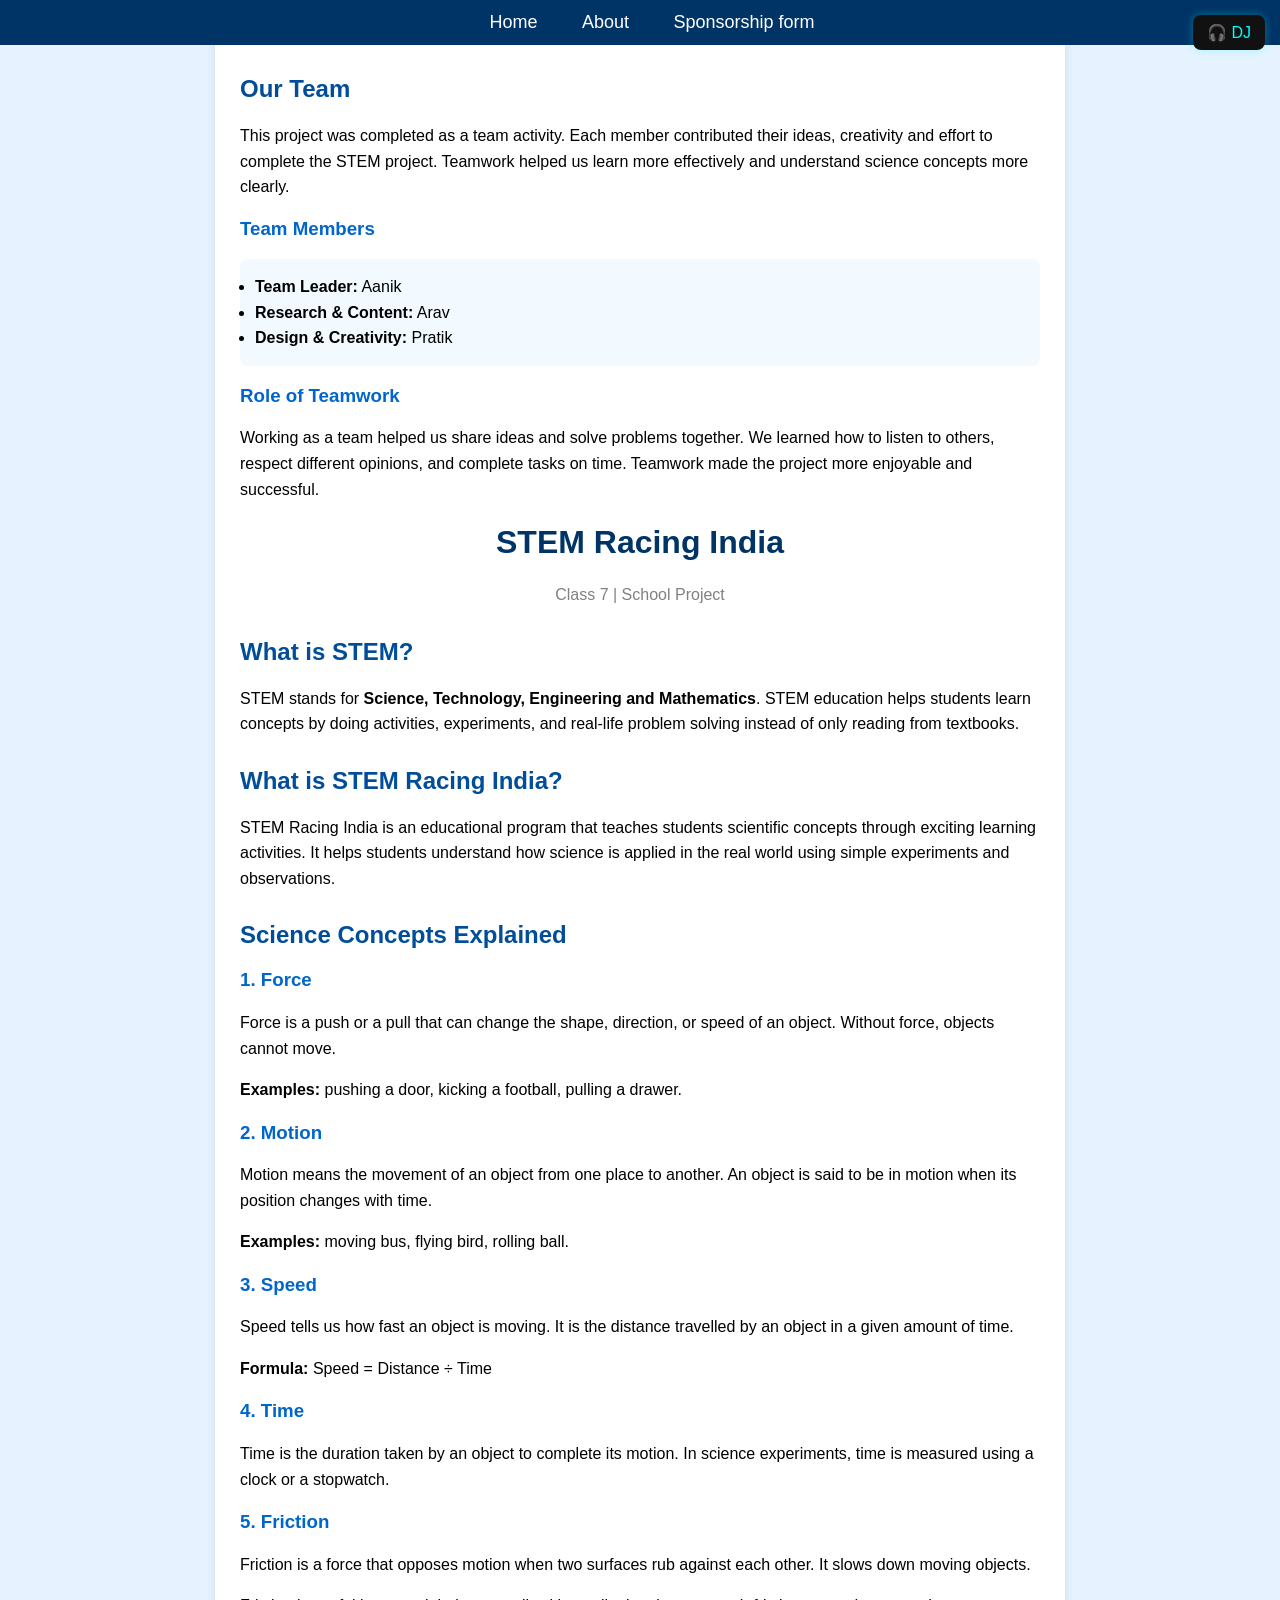
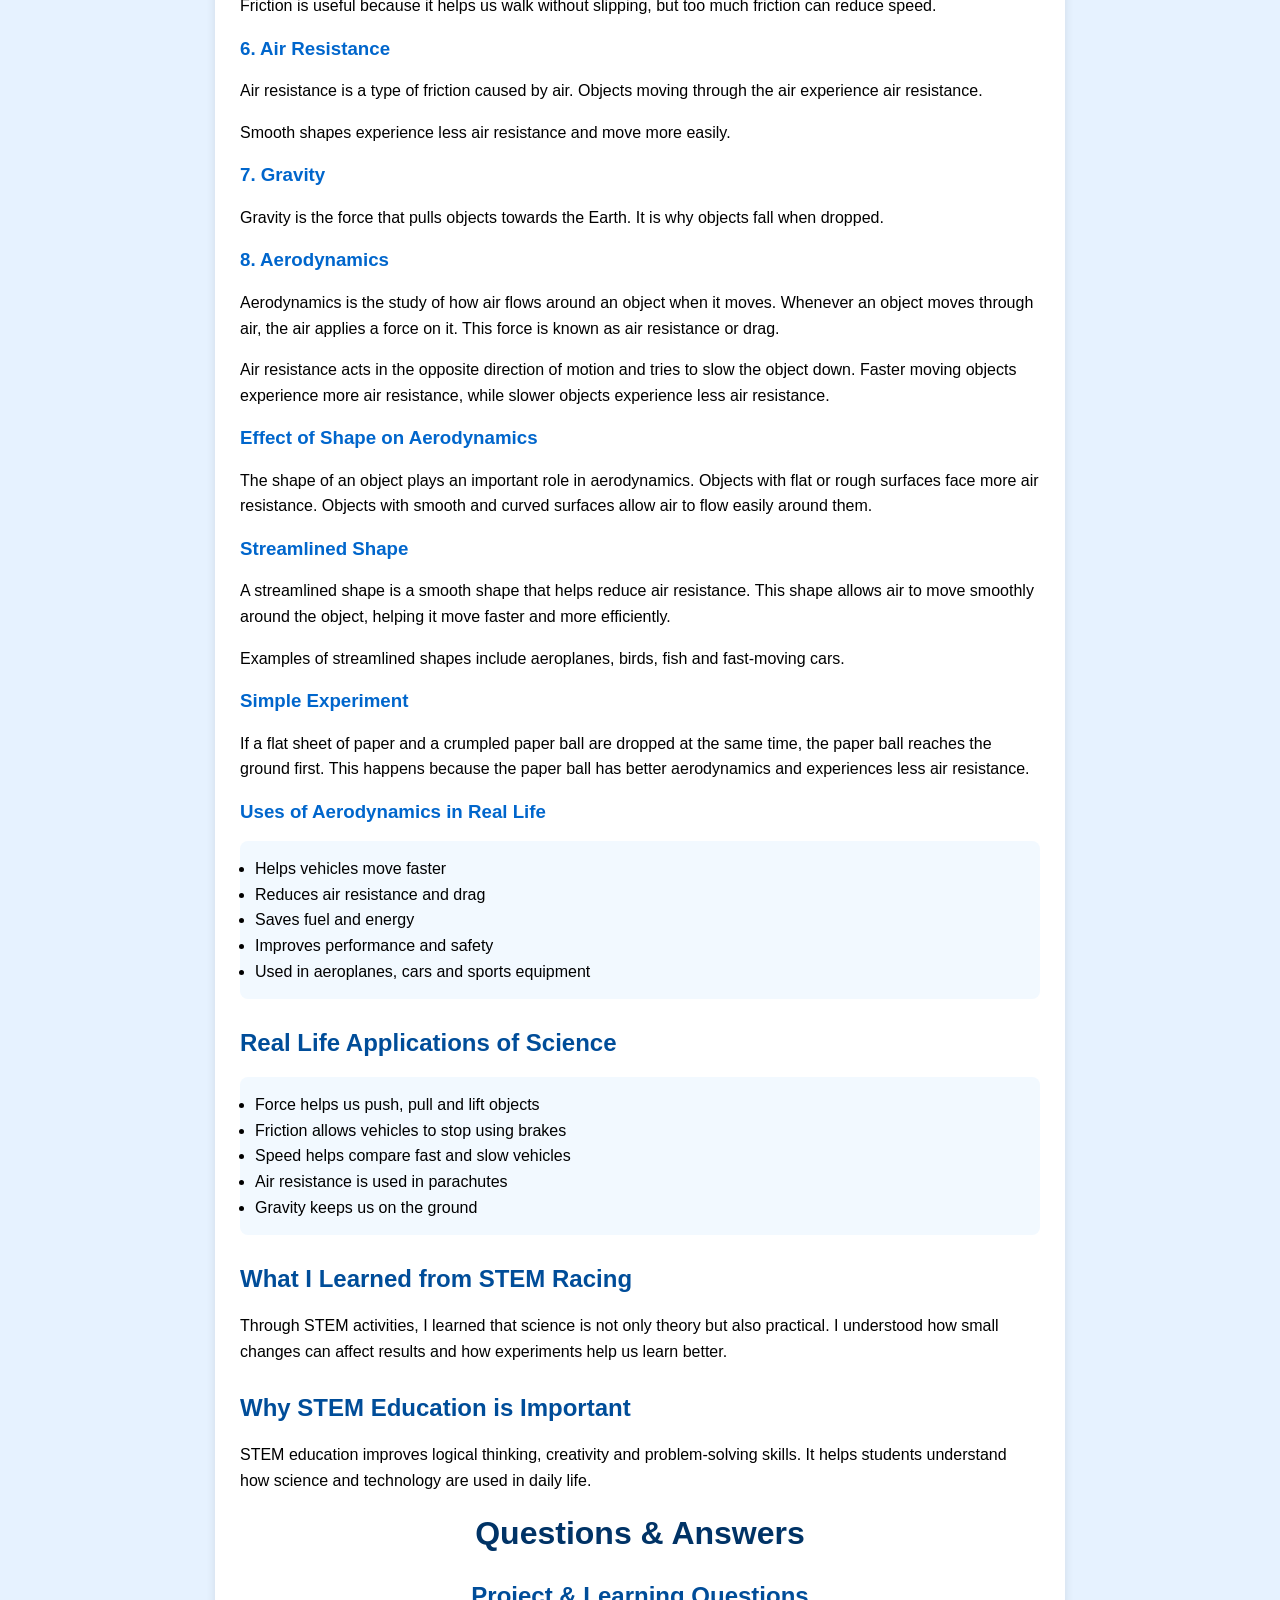
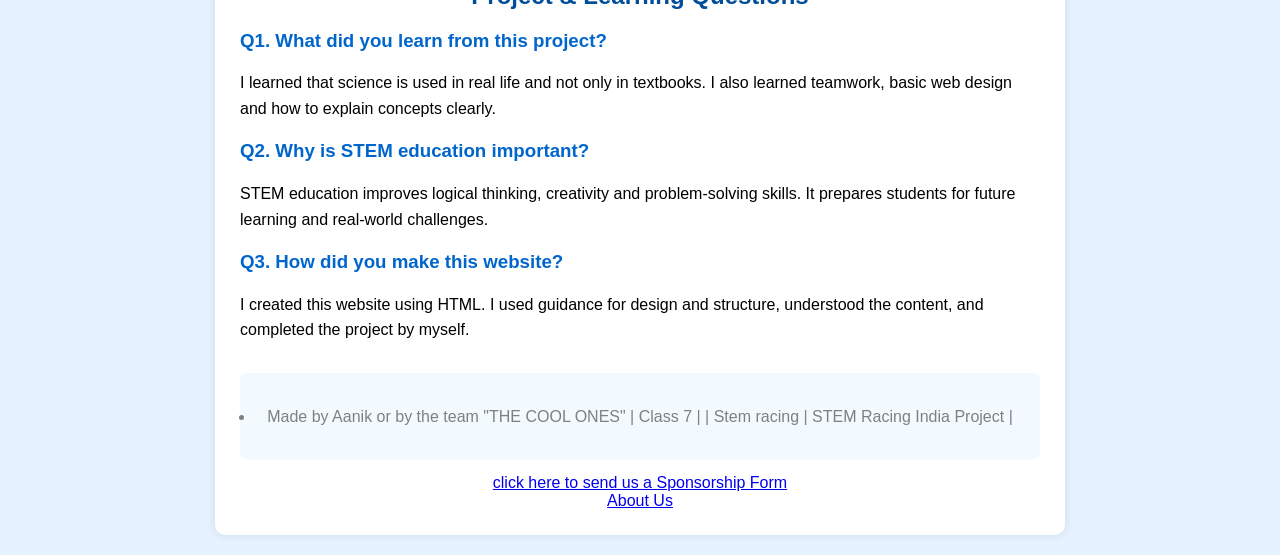
==== index.html @ e70db2fa "Update index.html" ====
<!DOCTYPE html>
<html>
<head>
    <title>STEM Racing India</title>

    <style>

		/* Navbar */
.navbar {
  position: fixed;
  top: 0;
  width: 100%;
  background: #003366;
  padding: 12px;
  text-align: center;
}

.navbar a {
  color: white;
  text-decoration: none;
  margin: 0 20px;
  font-size: 18px;
}

/* Content */
.container {
  margin-top: 80px;
  padding: 25px;
  max-width: 800px;
  margin-left: auto;
  margin-right: auto;
  background: white;
  border-radius: 10px;
  box-shadow: 0 0 10px rgba(0,0,0,0.1);
}

h1 {
  color: #003366;
}

footer {
  text-align: center;
  margin-top: 40px;
  color: gray;
}

#djToggle {
  display: none;
}

/* DJ button */
.dj-btn {
  position: fixed;
  top: 15px;
  right: 15px;
  background: #111;
  color: #00ffff;
  padding: 8px 14px;
  border-radius: 8px;
  cursor: pointer;
  font-family: Arial;
  box-shadow: 0 0 8px #00ffff55;
}

/* popup panel */
.dj-panel {
  position: fixed;
  top: 70px;
  right: 20px;
  width: 240px;
  background: #000;
  color: #00ffff;
  padding: 15px;
  border-radius: 12px;
  box-shadow: 0 0 15px #00ffff55;
  display: none;
  font-family: Arial;
}

/* show popup when checked */
#djToggle:checked ~ .dj-panel {
  display: block;
}

.dj-panel audio {
  width: 100%;
  margin-top: 6px;
}

.close-btn {
  display: block;
  text-align: center;
  margin-top: 10px;
  cursor: pointer;
  color: white;
}
        body {
            background-color: #e6f2ff;
            font-family: Arial, sans-serif;
            margin: 0;
            padding: 0;
        }

        .container {
            width: 85%;
            margin: auto;
            background-color: white;
            padding: 25px;
            border-radius: 10px;
            margin-top: 20px;
            margin-bottom: 20px;
        }

        h1 {
            text-align: center;
            color: #003366;
        }

        h2 {
            color: #004d99;
            margin-top: 30px;
        }

        h3 {
            color: #0066cc;
        }

        p, li {
            font-size: 16px;
            line-height: 1.6;
        }

        .info {
            text-align: center;
            color: gray;
        }

        ul {
            background-color: #f2f9ff;
            padding: 15px;
            border-radius: 8px;
        }

        footer {
            text-align: center;
            margin-top: 30px;
            color: gray;
            font-size: 14px;
        }
    </style>
</head>

	<div class="navbar">
  <a href="index.html">Home</a>
  <a href="about.html">About</a>
  <a href="sponsorship-form.html">Sponsorship form</a>
</div>

<body>

<div class="container">

<!-- Toggle Checkbox -->
<input type="checkbox" id="djToggle">

<!-- DJ Button -->
<label for="djToggle" class="dj-btn">🎧 DJ</label>

<!-- Popup Panel -->
<div class="dj-panel">
  <h3>DJ Sound Library</h3>

  hip-hop
  <audio controls loop>
    <source src="music/kontraa-no-sleep.mp3" type="audio/mpeg">
  </audio>

  soft piano
  <audio controls loop>
    <source src="music/soft-background-music.mp3" type="audio/mpeg">
  </audio>

  <!-- Close -->
  <label for="djToggle" class="close-btn">Close</label>
</div>


<h2>Our Team</h2>
<p>
    This project was completed as a team activity. Each member contributed
    their ideas, creativity and effort to complete the STEM project.
    Teamwork helped us learn more effectively and understand science concepts more clearly.
</p>

<h3>Team Members</h3>
<ul>
    <li><b>Team Leader:</b> Aanik</li>
    <li><b>Research & Content:</b> Arav</li>
    <li><b>Design & Creativity:</b> Pratik</li>
    
</ul>

<h3>Role of Teamwork</h3>
<p>
    Working as a team helped us share ideas and solve problems together.
    We learned how to listen to others, respect different opinions,
    and complete tasks on time. Teamwork made the project more enjoyable
    and successful.
</p>


    <h1>STEM Racing India</h1>
    <p class="info">Class 7 | School Project</p>

    <h2>What is STEM?</h2>
    <p>
        STEM stands for <b>Science, Technology, Engineering and Mathematics</b>.
        STEM education helps students learn concepts by doing activities, experiments,
        and real-life problem solving instead of only reading from textbooks.
    </p>

    <h2>What is STEM Racing India?</h2>
    <p>
        STEM Racing India is an educational program that teaches students
        scientific concepts through exciting learning activities.
        It helps students understand how science is applied in the real world
        using simple experiments and observations.
    </p>


    <h2>Science Concepts Explained</h2>

    <h3>1. Force</h3>
    <p>
        Force is a push or a pull that can change the shape, direction,
        or speed of an object. Without force, objects cannot move.
    </p>
    <p>
        <b>Examples:</b> pushing a door, kicking a football, pulling a drawer.
    </p>

    <h3>2. Motion</h3>
    <p>
        Motion means the movement of an object from one place to another.
        An object is said to be in motion when its position changes with time.
    </p>
    <p>
        <b>Examples:</b> moving bus, flying bird, rolling ball.
    </p>

    <h3>3. Speed</h3>
    <p>
        Speed tells us how fast an object is moving.
        It is the distance travelled by an object in a given amount of time.
    </p>
    <p>
        <b>Formula:</b> Speed = Distance ÷ Time
    </p>

    <h3>4. Time</h3>
    <p>
        Time is the duration taken by an object to complete its motion.
        In science experiments, time is measured using a clock or a stopwatch.
    </p>

    <h3>5. Friction</h3>
    <p>
        Friction is a force that opposes motion when two surfaces rub against each other.
        It slows down moving objects.
    </p>
    <p>
        Friction is useful because it helps us walk without slipping,
        but too much friction can reduce speed.
    </p>

    <h3>6. Air Resistance</h3>
    <p>
        Air resistance is a type of friction caused by air.
        Objects moving through the air experience air resistance.
    </p>
    <p>
        Smooth shapes experience less air resistance and move more easily.
    </p>

    <h3>7. Gravity</h3>
    <p>
        Gravity is the force that pulls objects towards the Earth.
        It is why objects fall when dropped.
    </p>

<h3>8. Aerodynamics</h3>

<p>
    Aerodynamics is the study of how air flows around an object when it moves.
    Whenever an object moves through air, the air applies a force on it.
    This force is known as air resistance or drag.
</p>

<p>
    Air resistance acts in the opposite direction of motion and tries to slow
    the object down. Faster moving objects experience more air resistance,
    while slower objects experience less air resistance.
</p>

<h3>Effect of Shape on Aerodynamics</h3>
<p>
    The shape of an object plays an important role in aerodynamics.
    Objects with flat or rough surfaces face more air resistance.
    Objects with smooth and curved surfaces allow air to flow easily around them.
</p>

<h3>Streamlined Shape</h3>
<p>
    A streamlined shape is a smooth shape that helps reduce air resistance.
    This shape allows air to move smoothly around the object,
    helping it move faster and more efficiently.
</p>

<p>
    Examples of streamlined shapes include aeroplanes, birds, fish and fast-moving cars.
</p>

<h3>Simple Experiment</h3>
<p>
    If a flat sheet of paper and a crumpled paper ball are dropped at the same time,
    the paper ball reaches the ground first. This happens because the paper ball
    has better aerodynamics and experiences less air resistance.
</p>

<h3>Uses of Aerodynamics in Real Life</h3>
<ul>
    <li>Helps vehicles move faster</li>
    <li>Reduces air resistance and drag</li>
    <li>Saves fuel and energy</li>
    <li>Improves performance and safety</li>
    <li>Used in aeroplanes, cars and sports equipment</li>
</ul>


    <h2>Real Life Applications of Science</h2>
    <ul>
        <li>Force helps us push, pull and lift objects</li>
        <li>Friction allows vehicles to stop using brakes</li>
        <li>Speed helps compare fast and slow vehicles</li>
        <li>Air resistance is used in parachutes</li>
        <li>Gravity keeps us on the ground</li>
    </ul>



    <h2>What I Learned from STEM Racing</h2>
    <p>
        Through STEM activities, I learned that science is not only theory
        but also practical. I understood how small changes can affect results
        and how experiments help us learn better.
    </p>

    <h2>Why STEM Education is Important</h2>
    <p>
        STEM education improves logical thinking, creativity and problem-solving skills.
        It helps students understand how science and technology are used in daily life.
    </p>

<h1>Questions & Answers</h1>

<center>

    <h2>Project & Learning Questions</h2>

</center>
    <div class="question">
        <h3>Q1. What did you learn from this project?</h3>
        <p>
            I learned that science is used in real life and not only in textbooks.
            I also learned teamwork, basic web design and how to explain concepts clearly.
        </p>
    </div>

    <div class="question">
        <h3>Q2. Why is STEM education important?</h3>
        <p>
            STEM education improves logical thinking, creativity and problem-solving skills.
            It prepares students for future learning and real-world challenges.
        </p>
    </div>

    <div class="question">
        <h3>Q3. How did you make this website?</h3>
        <p>
            I created this website using HTML. I used guidance for design and structure,
            understood the content, and completed the project by myself.
        </p>
    </div>

<div>
<center>
    <footer>
		<ul>
        		<li><p>Made by Aanik or by the team "THE COOL ONES" | Class 7 | | Stem racing | STEM Racing India Project |</p></li>
		</ul>
    </footer>

<a href="sponsorship-form.html">click here to send us a Sponsorship Form</a>
	<br>

	<a href="about.html">About Us</a>

</center>



</div>

</div>

</body>
</html>
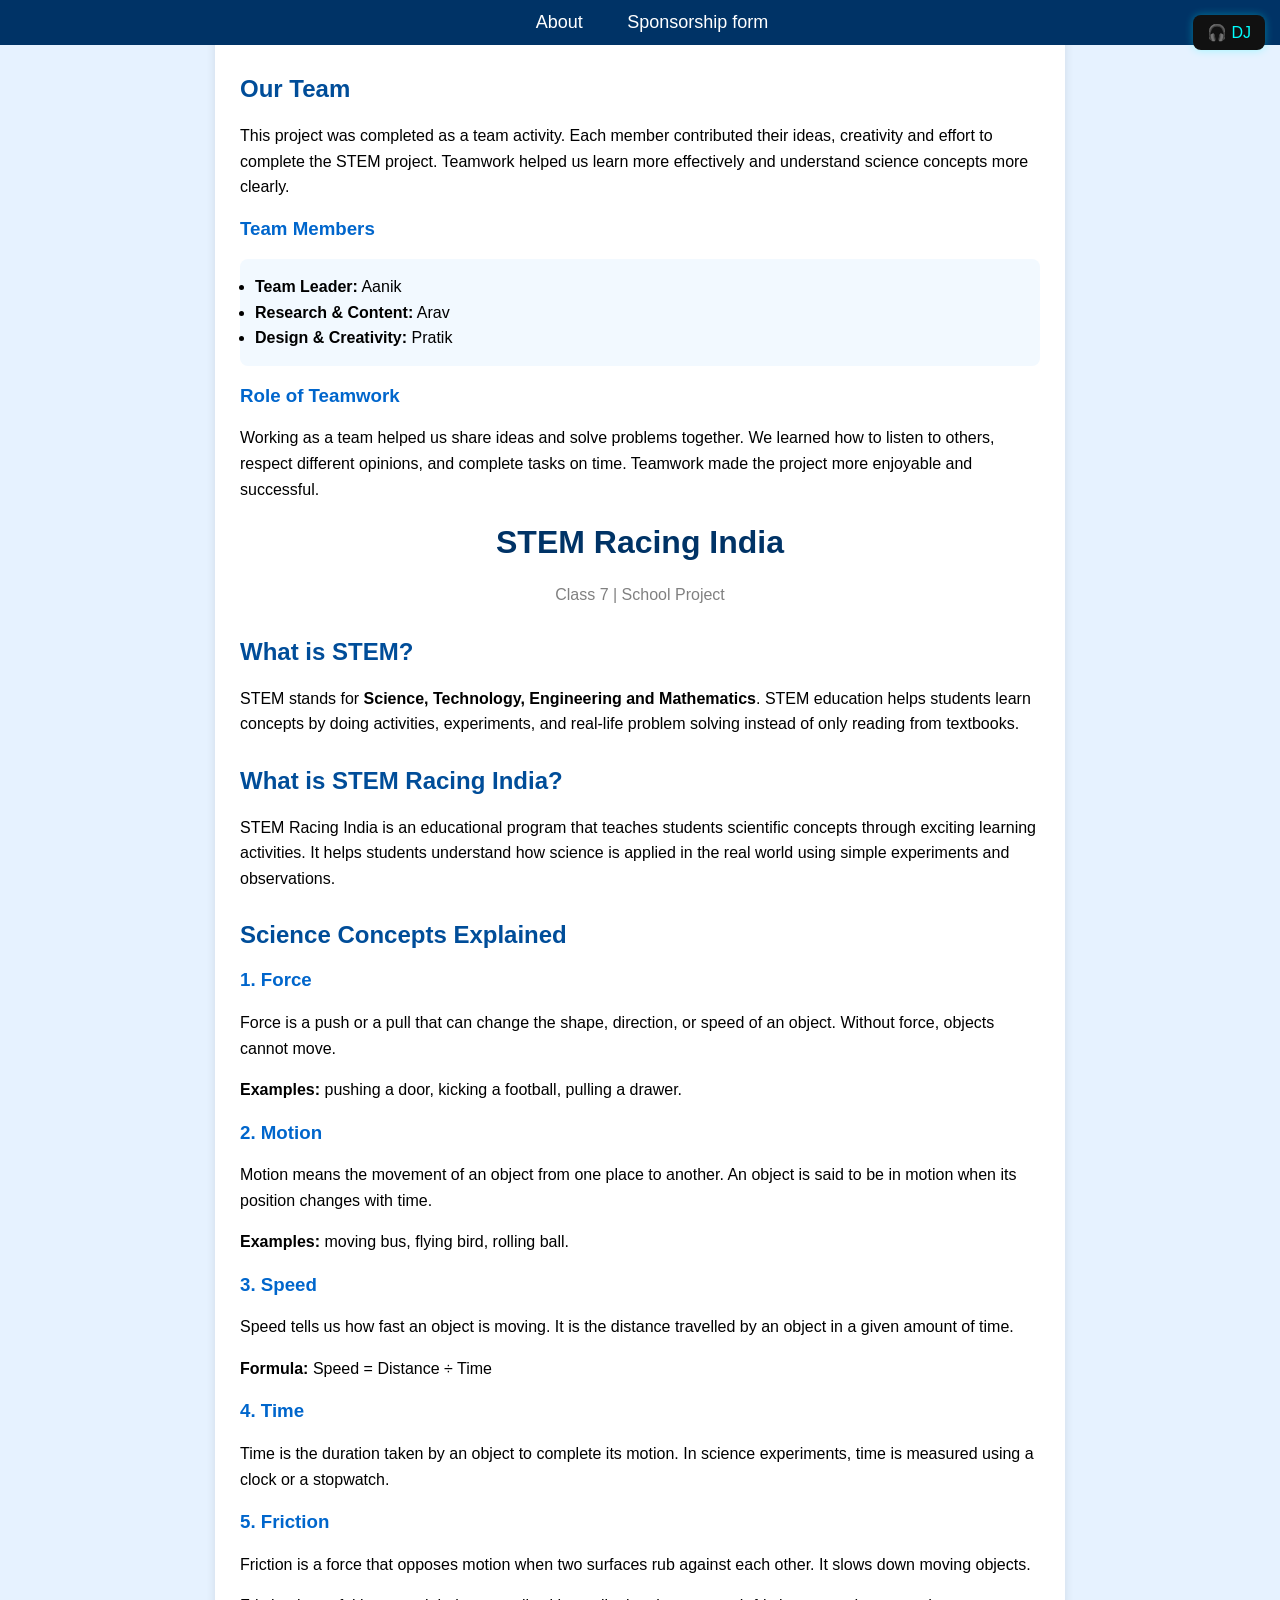
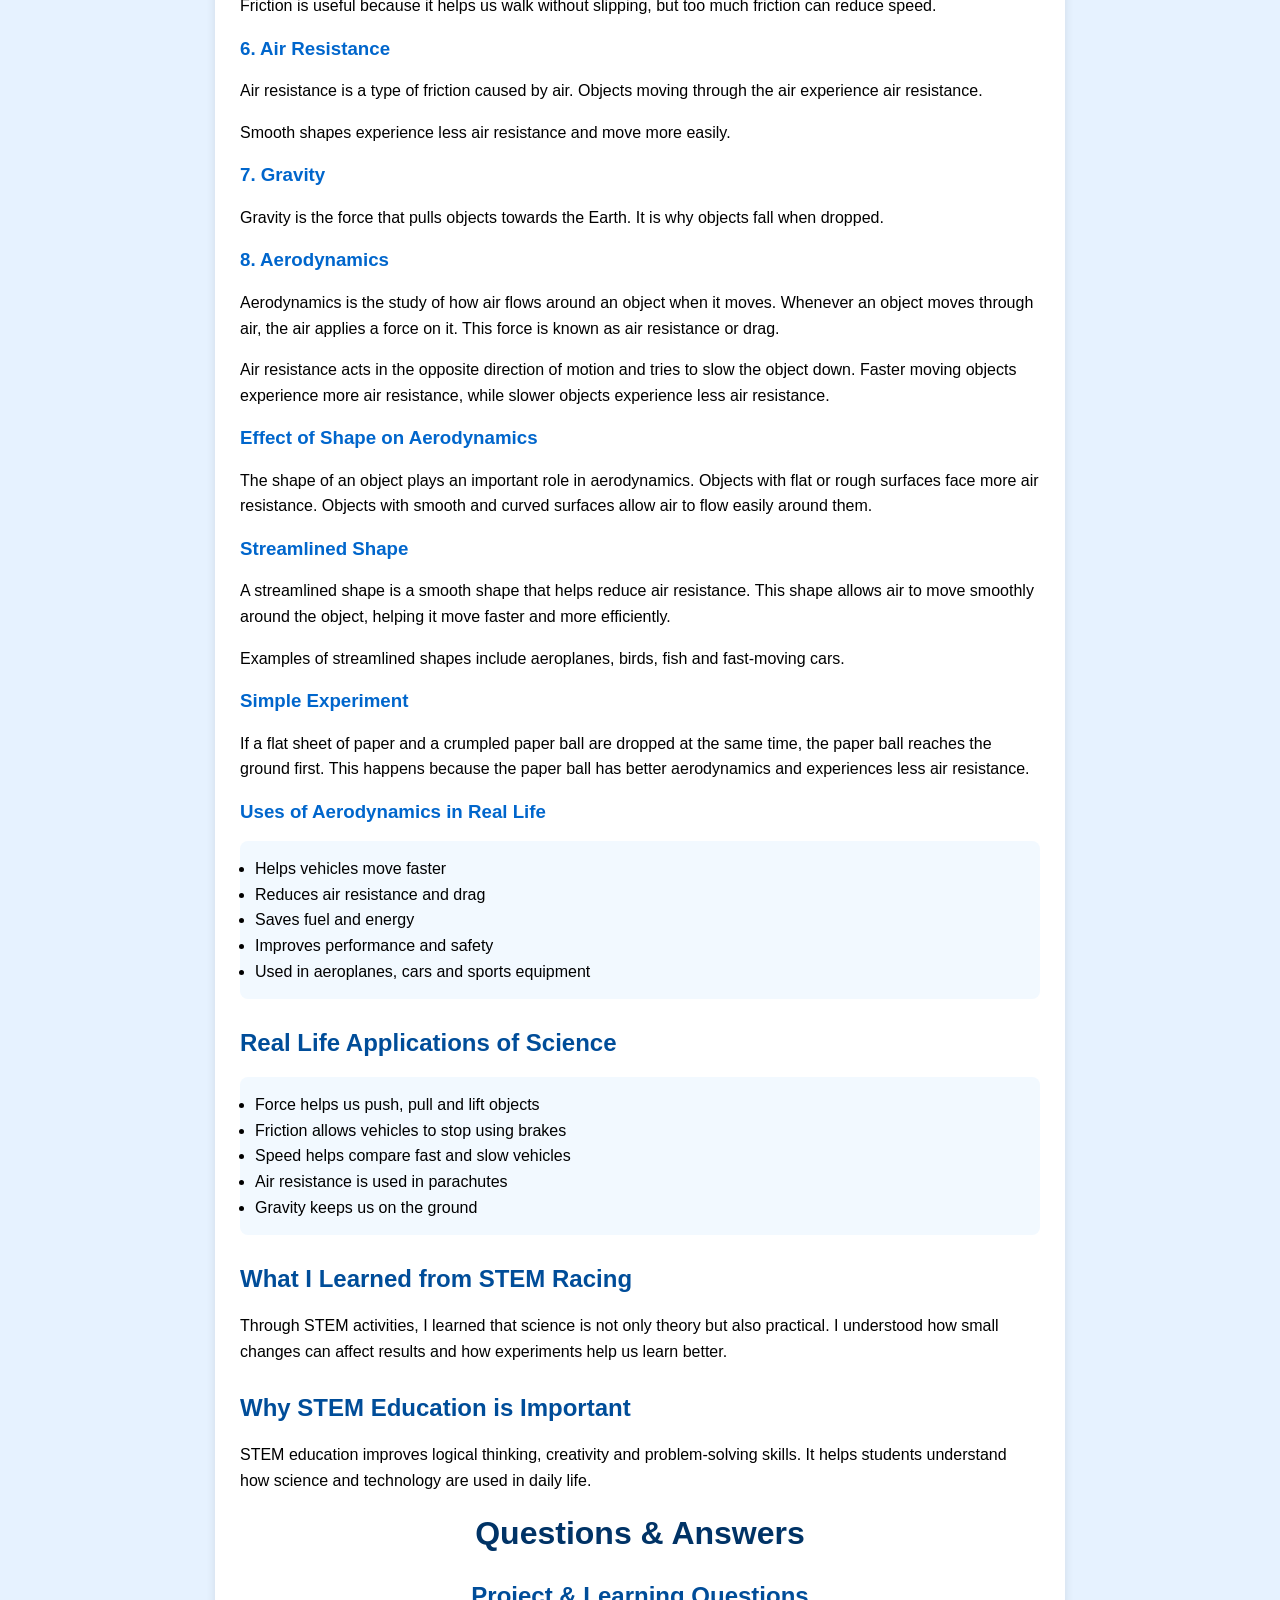
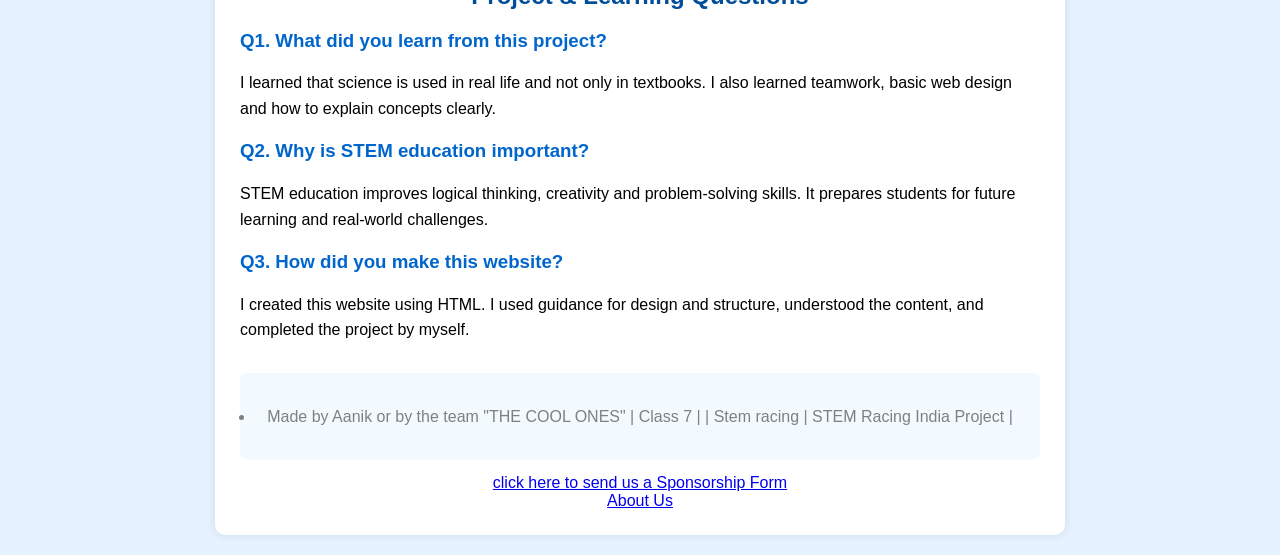
==== commit 8df3634e: "Update index.html" ====
--- a/index.html
+++ b/index.html
@@ -151,7 +151,6 @@
 </head>
 
 	<div class="navbar">
-  <a href="index.html">Home</a>
   <a href="about.html">About</a>
   <a href="sponsorship-form.html">Sponsorship form</a>
 </div>
@@ -421,3 +420,4 @@
 
 
 
+
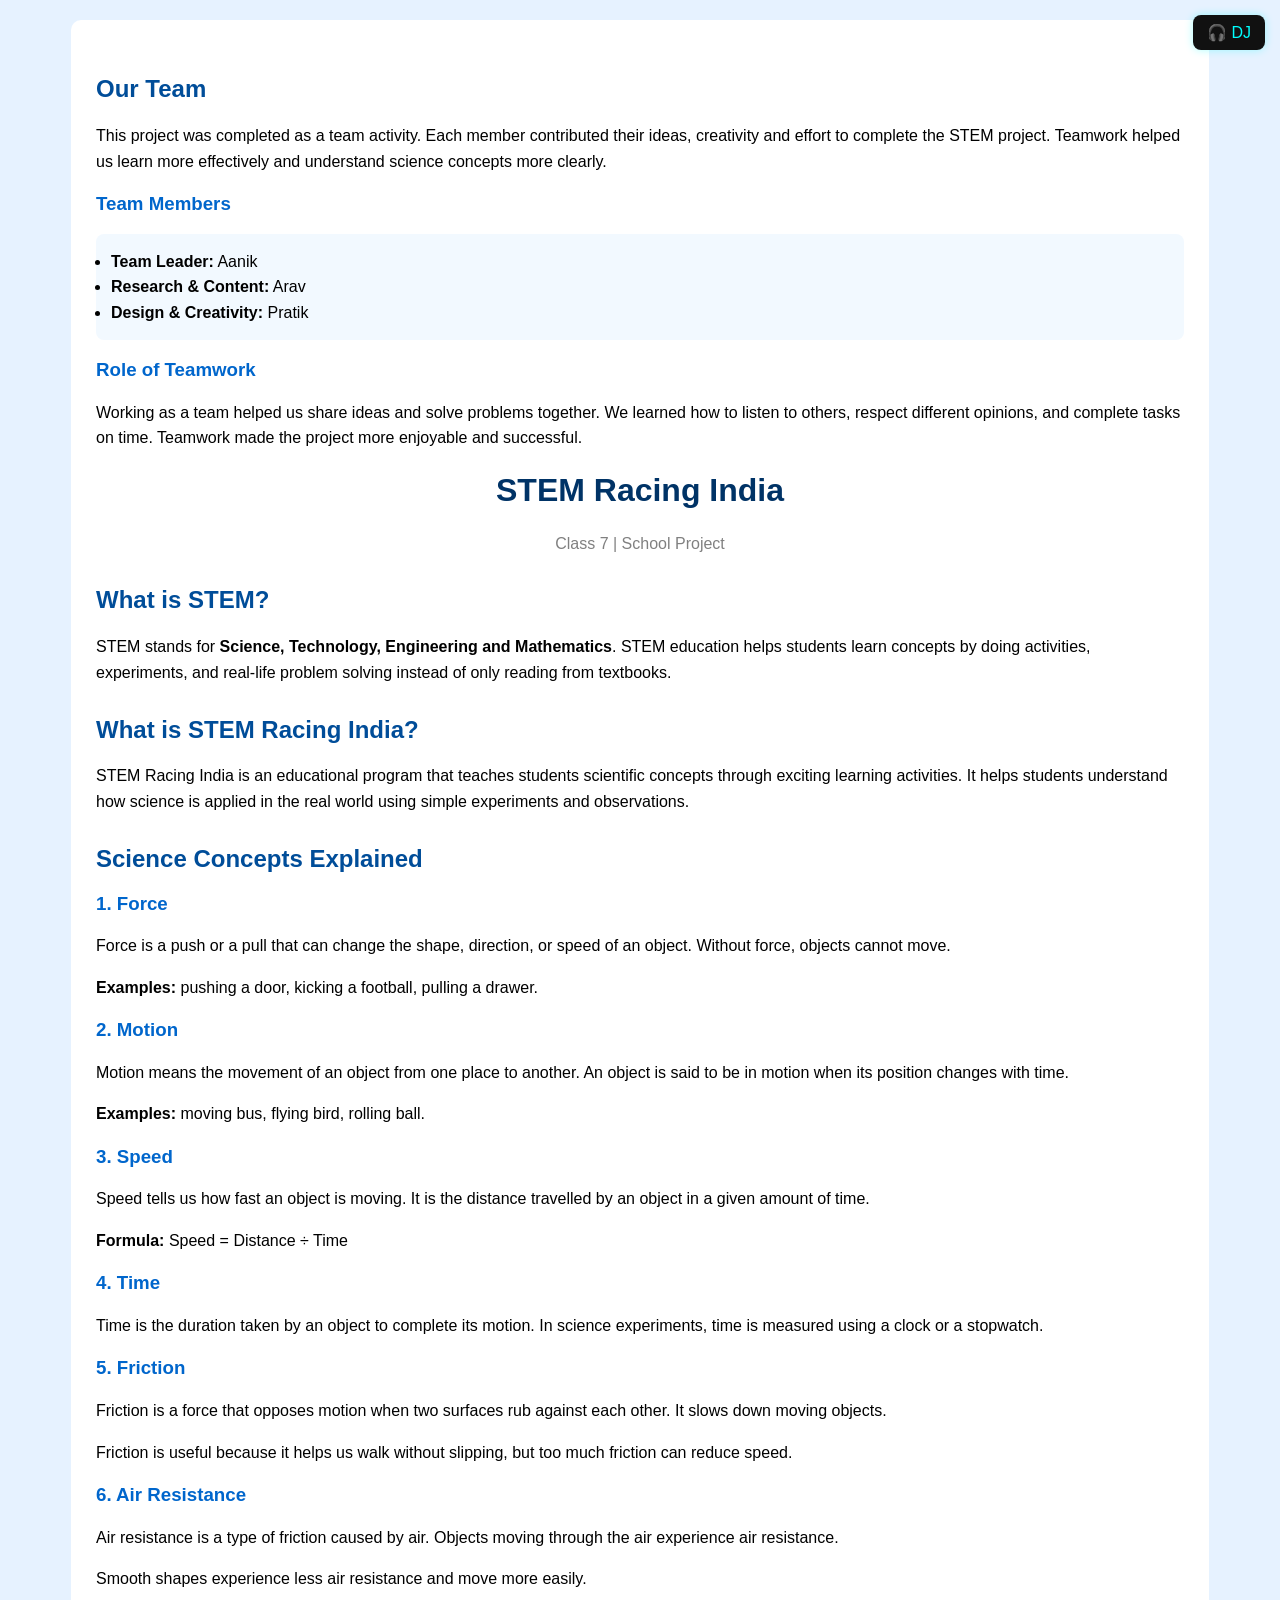
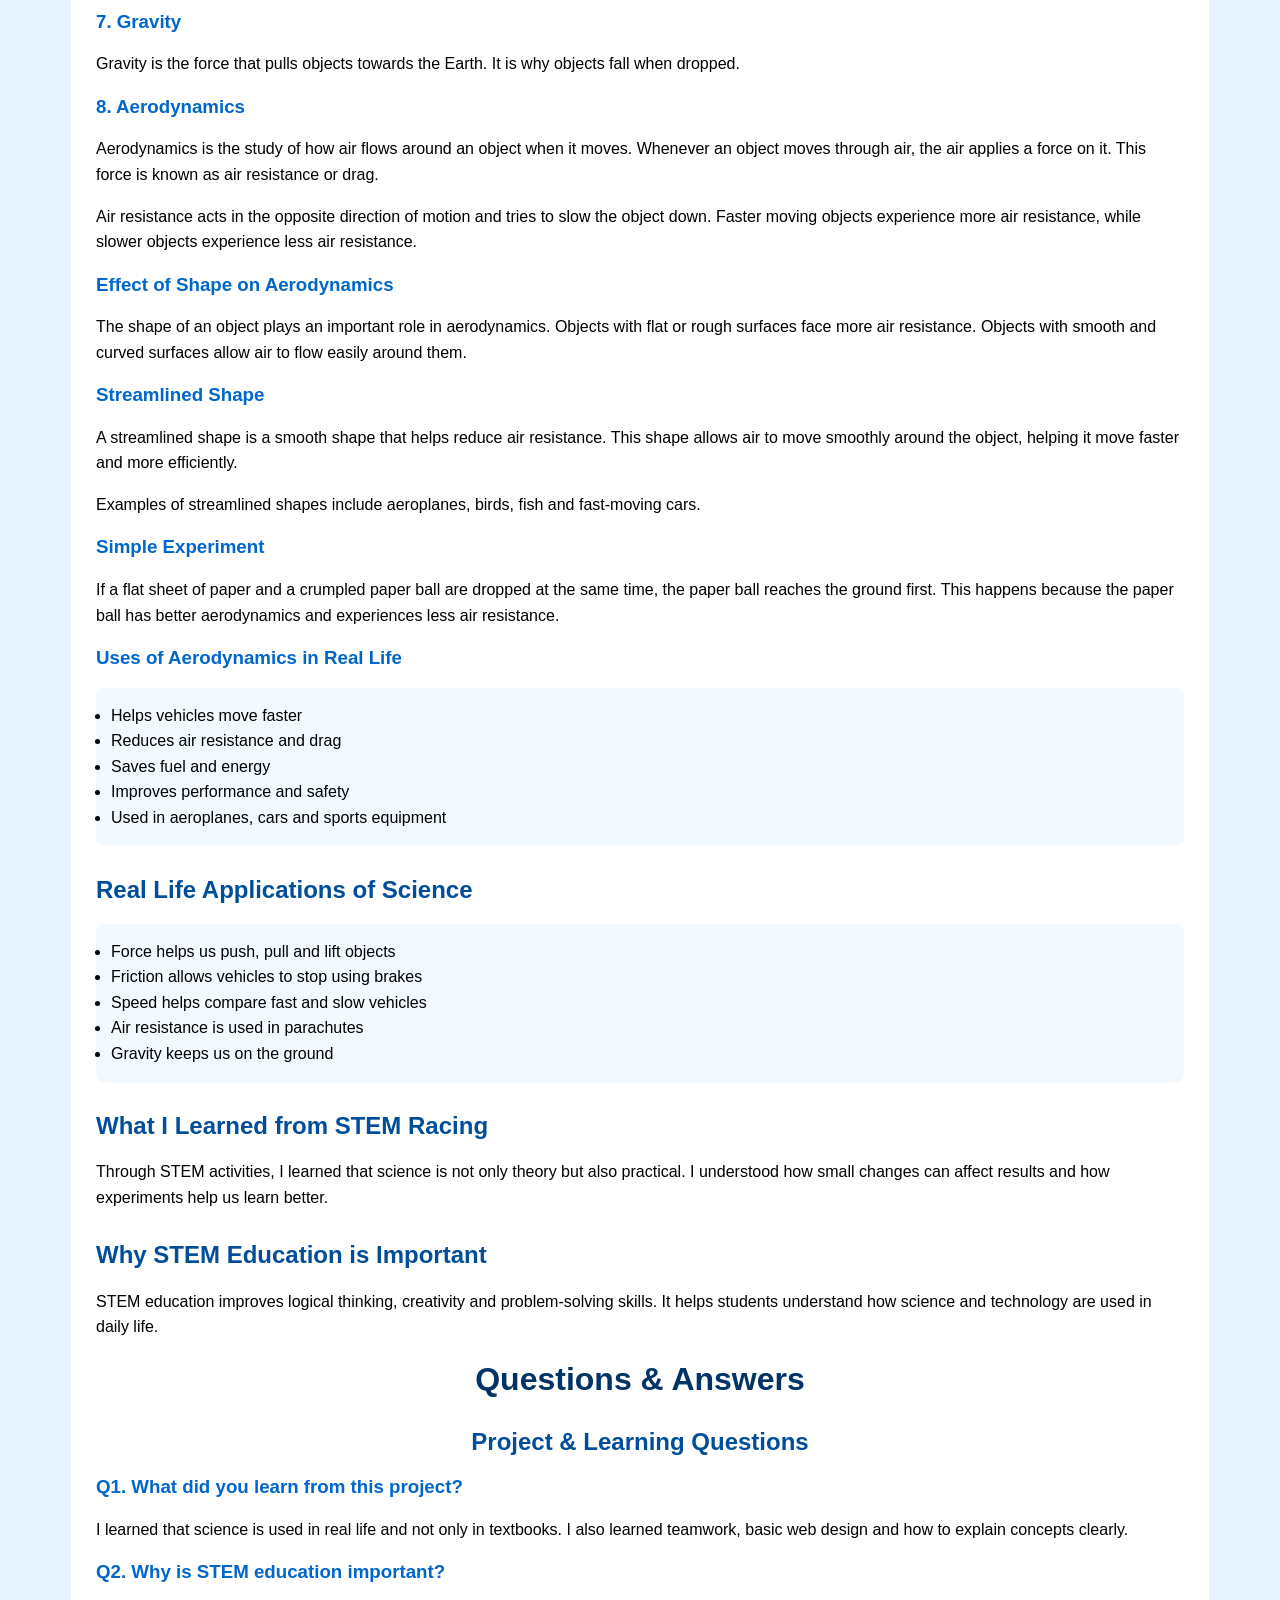
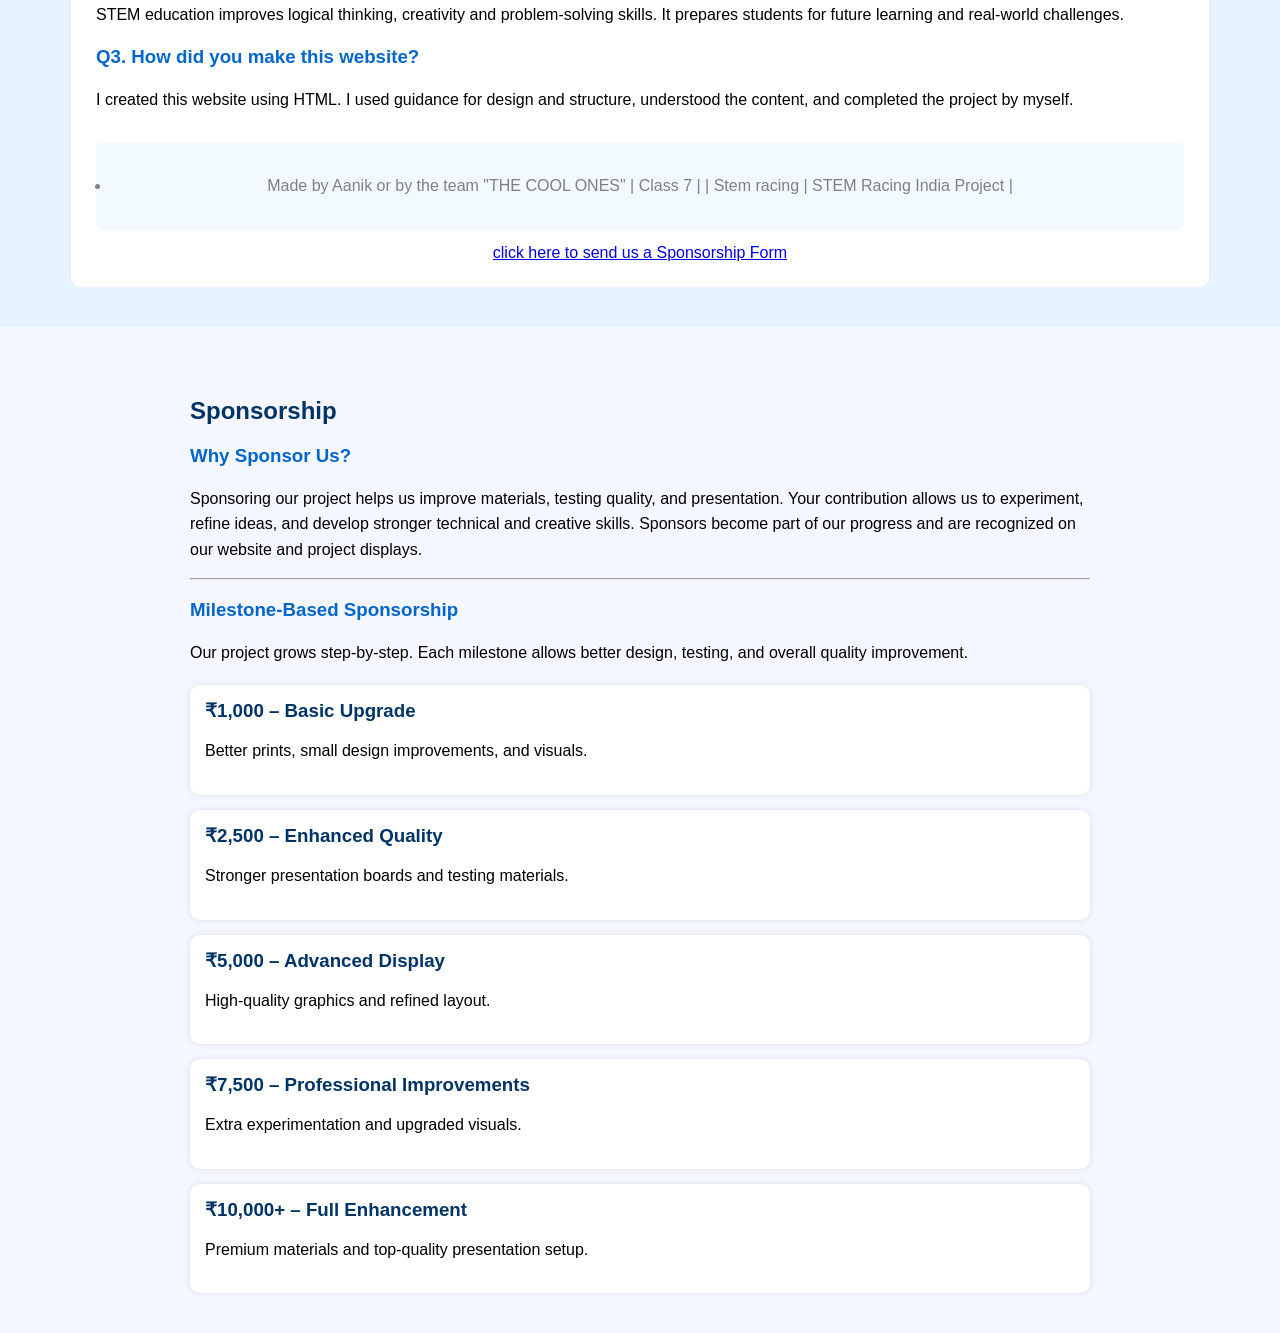
==== commit 1a152ec0: "Add files via upload" ====
--- a/index.html
+++ b/index.html
@@ -5,43 +5,37 @@
 
     <style>
 
-		/* Navbar */
-.navbar {
-  position: fixed;
-  top: 0;
-  width: 100%;
-  background: #003366;
-  padding: 12px;
-  text-align: center;
-}
-
-.navbar a {
-  color: white;
-  text-decoration: none;
-  margin: 0 20px;
-  font-size: 18px;
-}
-
-/* Content */
-.container {
-  margin-top: 80px;
-  padding: 25px;
-  max-width: 800px;
-  margin-left: auto;
-  margin-right: auto;
+.sponsor-section {
+  background: #f4f7ff;
+  padding: 40px 20px;
+  margin-top: 40px;
+}
+
+.sponsor-box {
+  max-width: 900px;
+  margin: auto;
+}
+
+.milestones {
+  display: grid;
+  gap: 15px;
+  margin-top: 20px;
+}
+
+.mile {
   background: white;
+  padding: 15px;
   border-radius: 10px;
-  box-shadow: 0 0 10px rgba(0,0,0,0.1);
-}
-
-h1 {
+  box-shadow: 0 0 6px rgba(0,0,0,0.1);
+}
+
+.mile h3 {
+  margin: 0;
   color: #003366;
 }
 
-footer {
-  text-align: center;
-  margin-top: 40px;
-  color: gray;
+.sponsor-section h2 {
+  color: #003366;
 }
 
 #djToggle {
@@ -150,11 +144,6 @@
     </style>
 </head>
 
-	<div class="navbar">
-  <a href="about.html">About</a>
-  <a href="sponsorship-form.html">Sponsorship form</a>
-</div>
-
 <body>
 
 <div class="container">
@@ -400,9 +389,6 @@
     </footer>
 
 <a href="sponsorship-form.html">click here to send us a Sponsorship Form</a>
-	<br>
-
-	<a href="about.html">About Us</a>
 
 </center>
 
@@ -411,13 +397,61 @@
 </div>
 
 </div>
+
+<section id="sponsorship" class="sponsor-section">
+  <div class="sponsor-box">
+
+    <h2>Sponsorship</h2>
+
+    <h3>Why Sponsor Us?</h3>
+    <p>
+      Sponsoring our project helps us improve materials, testing quality,
+      and presentation. Your contribution allows us to experiment,
+      refine ideas, and develop stronger technical and creative skills.
+      Sponsors become part of our progress and are recognized on our
+      website and project displays.
+    </p>
+
+    <hr>
+
+    <h3>Milestone-Based Sponsorship</h3>
+    <p>
+      Our project grows step-by-step. Each milestone allows better design,
+      testing, and overall quality improvement.
+    </p>
+
+    <div class="milestones">
+
+      <div class="mile">
+        <h3>₹1,000 – Basic Upgrade</h3>
+        <p>Better prints, small design improvements, and visuals.</p>
+      </div>
+
+      <div class="mile">
+        <h3>₹2,500 – Enhanced Quality</h3>
+        <p>Stronger presentation boards and testing materials.</p>
+      </div>
+
+      <div class="mile">
+        <h3>₹5,000 – Advanced Display</h3>
+        <p>High-quality graphics and refined layout.</p>
+      </div>
+
+      <div class="mile">
+        <h3>₹7,500 – Professional Improvements</h3>
+        <p>Extra experimentation and upgraded visuals.</p>
+      </div>
+
+      <div class="mile">
+        <h3>₹10,000+ – Full Enhancement</h3>
+        <p>Premium materials and top-quality presentation setup.</p>
+      </div>
+
+    </div>
+
+  </div>
+</section>
+
 
 </body>
 </html>
-
-
-
-
-
-
-
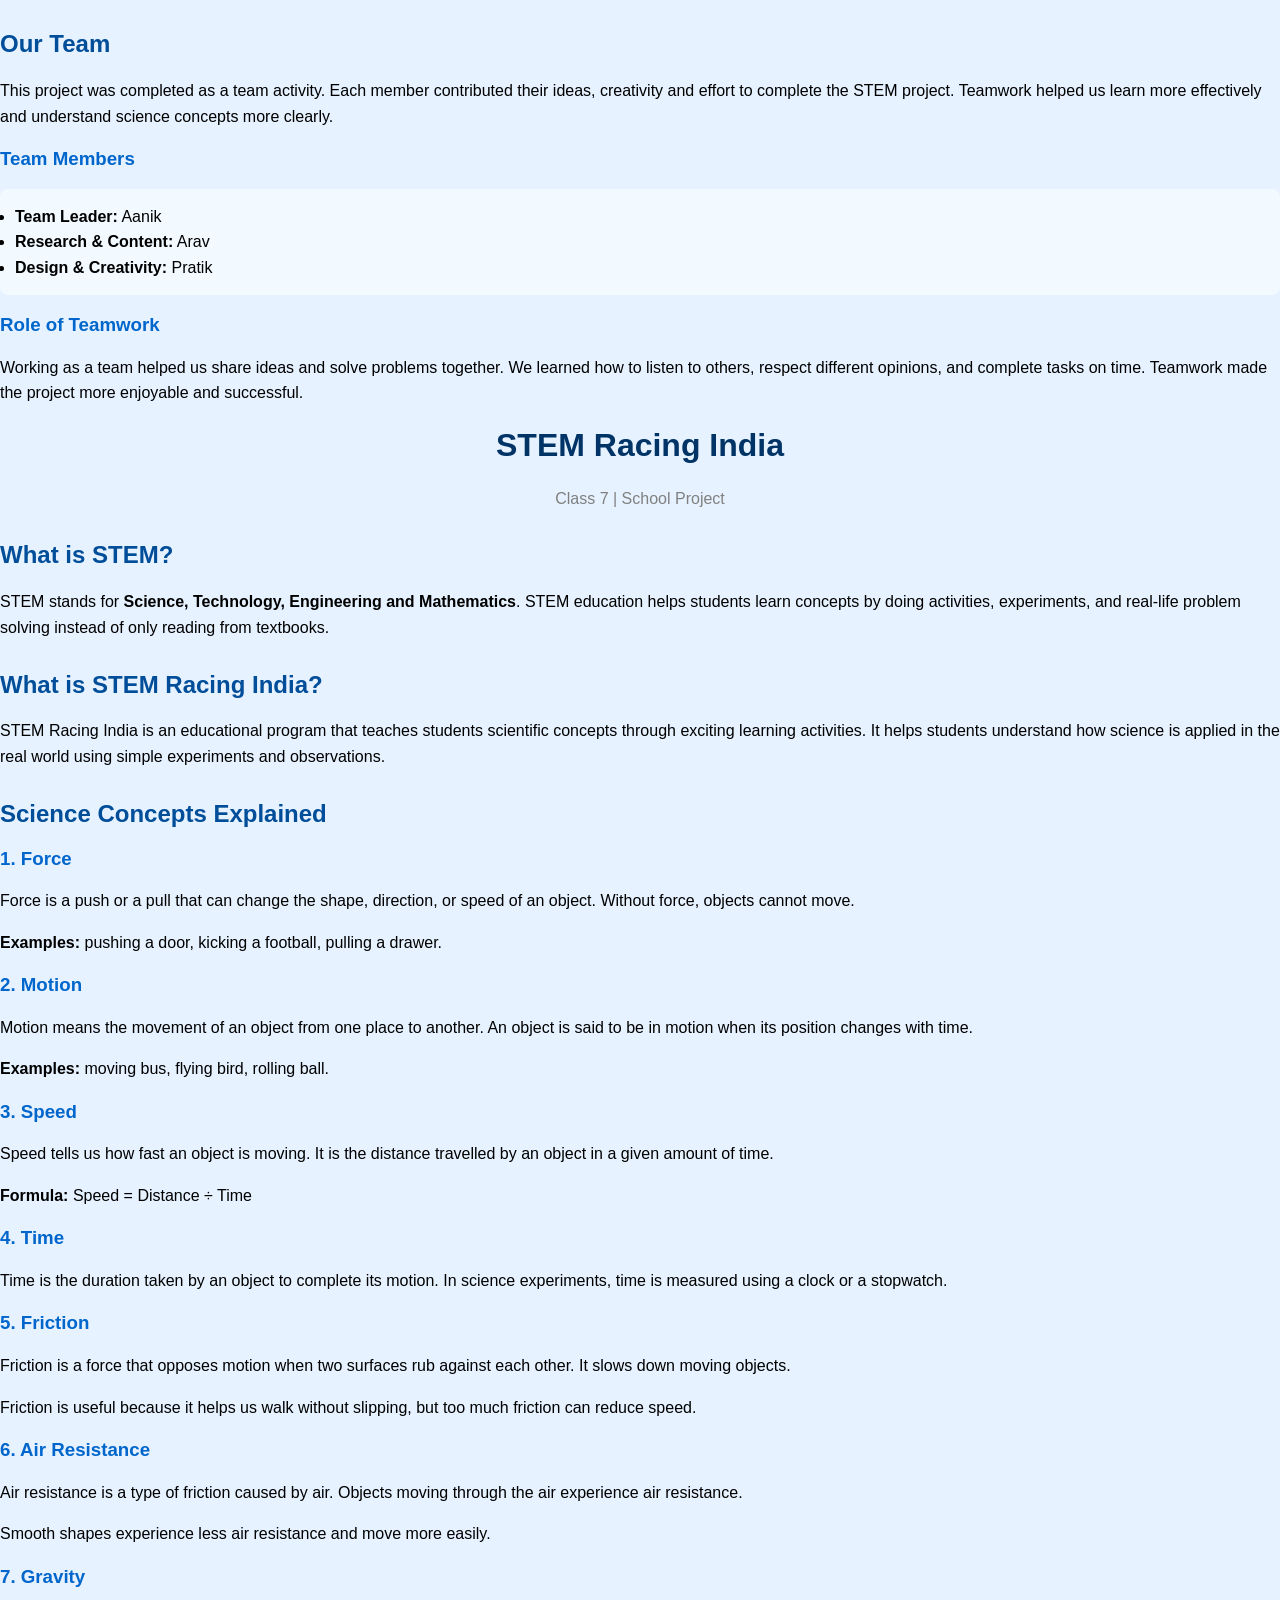
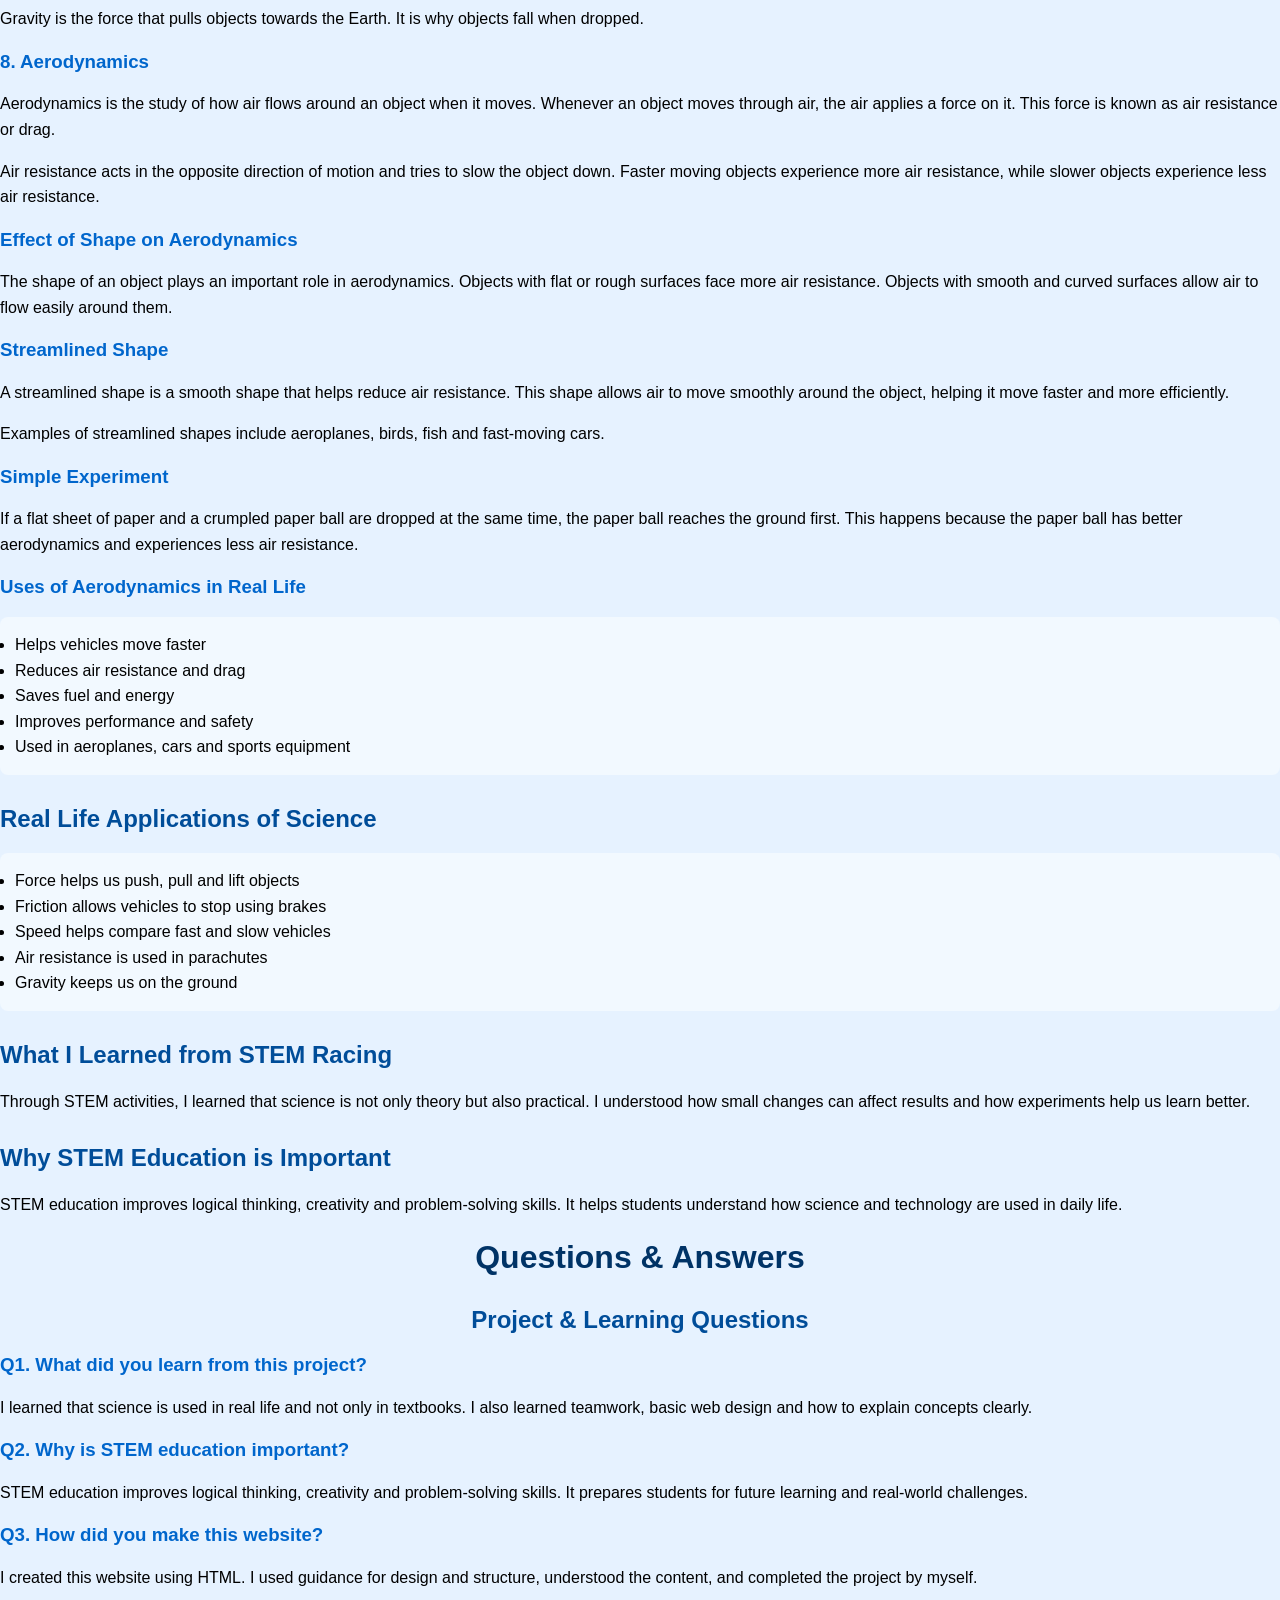
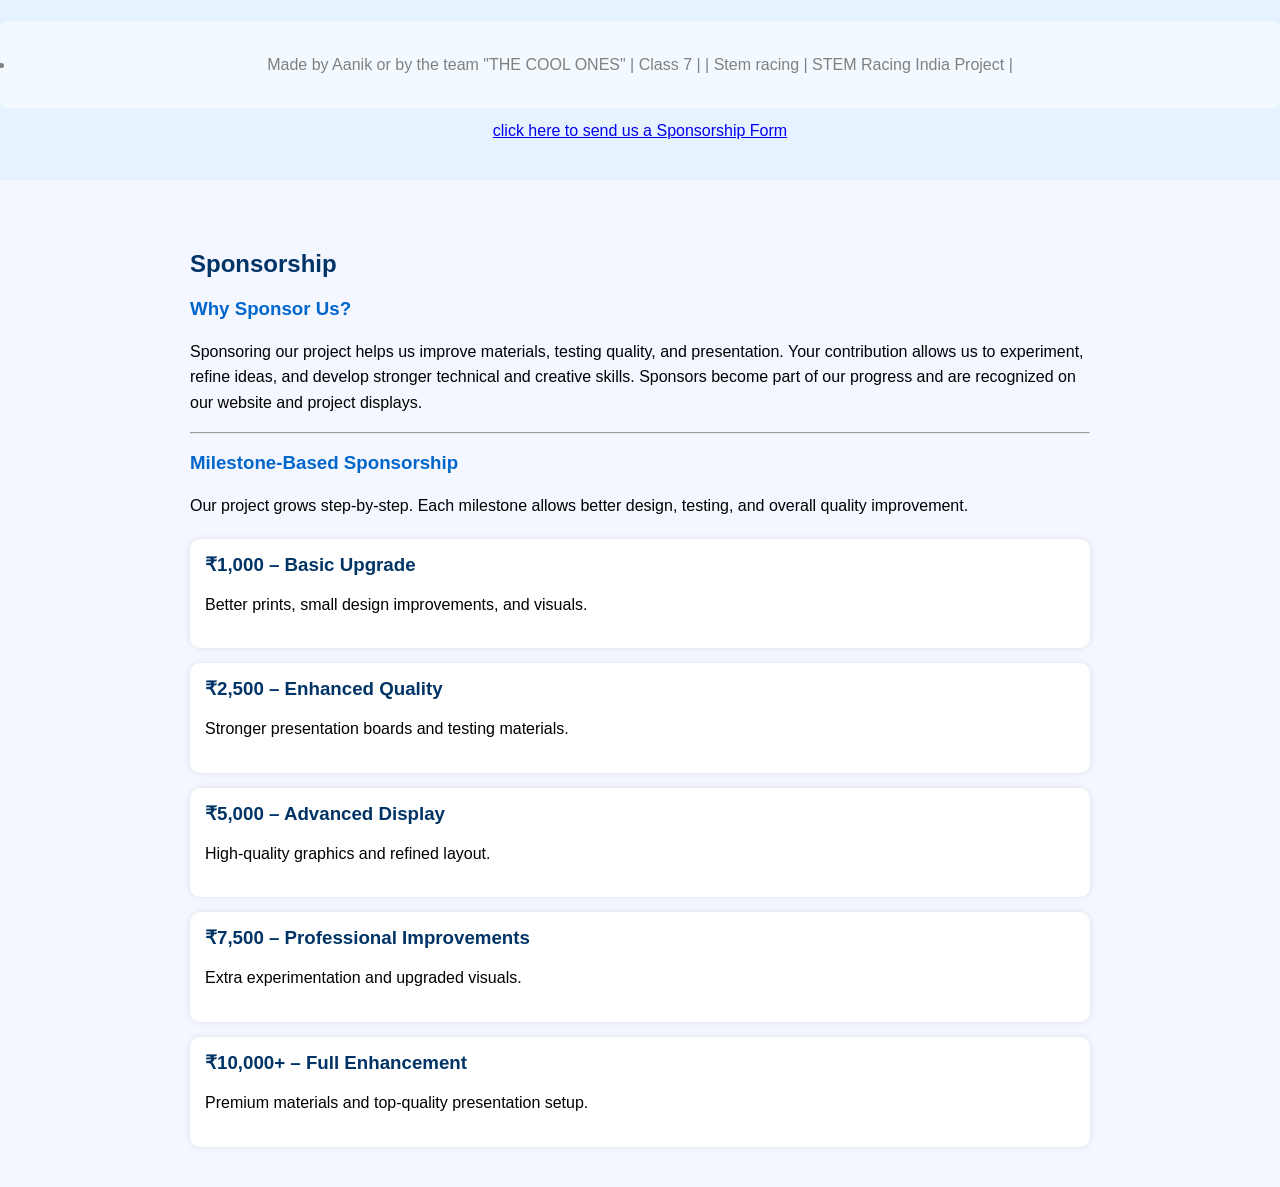
==== commit 2a5fa0fd: "Update index.html" ====
--- a/index.html
+++ b/index.html
@@ -38,56 +38,7 @@
   color: #003366;
 }
 
-#djToggle {
-  display: none;
-}
-
-/* DJ button */
-.dj-btn {
-  position: fixed;
-  top: 15px;
-  right: 15px;
-  background: #111;
-  color: #00ffff;
-  padding: 8px 14px;
-  border-radius: 8px;
-  cursor: pointer;
-  font-family: Arial;
-  box-shadow: 0 0 8px #00ffff55;
-}
-
-/* popup panel */
-.dj-panel {
-  position: fixed;
-  top: 70px;
-  right: 20px;
-  width: 240px;
-  background: #000;
-  color: #00ffff;
-  padding: 15px;
-  border-radius: 12px;
-  box-shadow: 0 0 15px #00ffff55;
-  display: none;
-  font-family: Arial;
-}
-
-/* show popup when checked */
-#djToggle:checked ~ .dj-panel {
-  display: block;
-}
-
-.dj-panel audio {
-  width: 100%;
-  margin-top: 6px;
-}
-
-.close-btn {
-  display: block;
-  text-align: center;
-  margin-top: 10px;
-  cursor: pointer;
-  color: white;
-}
+
         body {
             background-color: #e6f2ff;
             font-family: Arial, sans-serif;
@@ -146,33 +97,6 @@
 
 <body>
 
-<div class="container">
-
-<!-- Toggle Checkbox -->
-<input type="checkbox" id="djToggle">
-
-<!-- DJ Button -->
-<label for="djToggle" class="dj-btn">🎧 DJ</label>
-
-<!-- Popup Panel -->
-<div class="dj-panel">
-  <h3>DJ Sound Library</h3>
-
-  hip-hop
-  <audio controls loop>
-    <source src="music/kontraa-no-sleep.mp3" type="audio/mpeg">
-  </audio>
-
-  soft piano
-  <audio controls loop>
-    <source src="music/soft-background-music.mp3" type="audio/mpeg">
-  </audio>
-
-  <!-- Close -->
-  <label for="djToggle" class="close-btn">Close</label>
-</div>
-
-
 <h2>Our Team</h2>
 <p>
     This project was completed as a team activity. Each member contributed
@@ -455,3 +379,4 @@
 
 </body>
 </html>
+
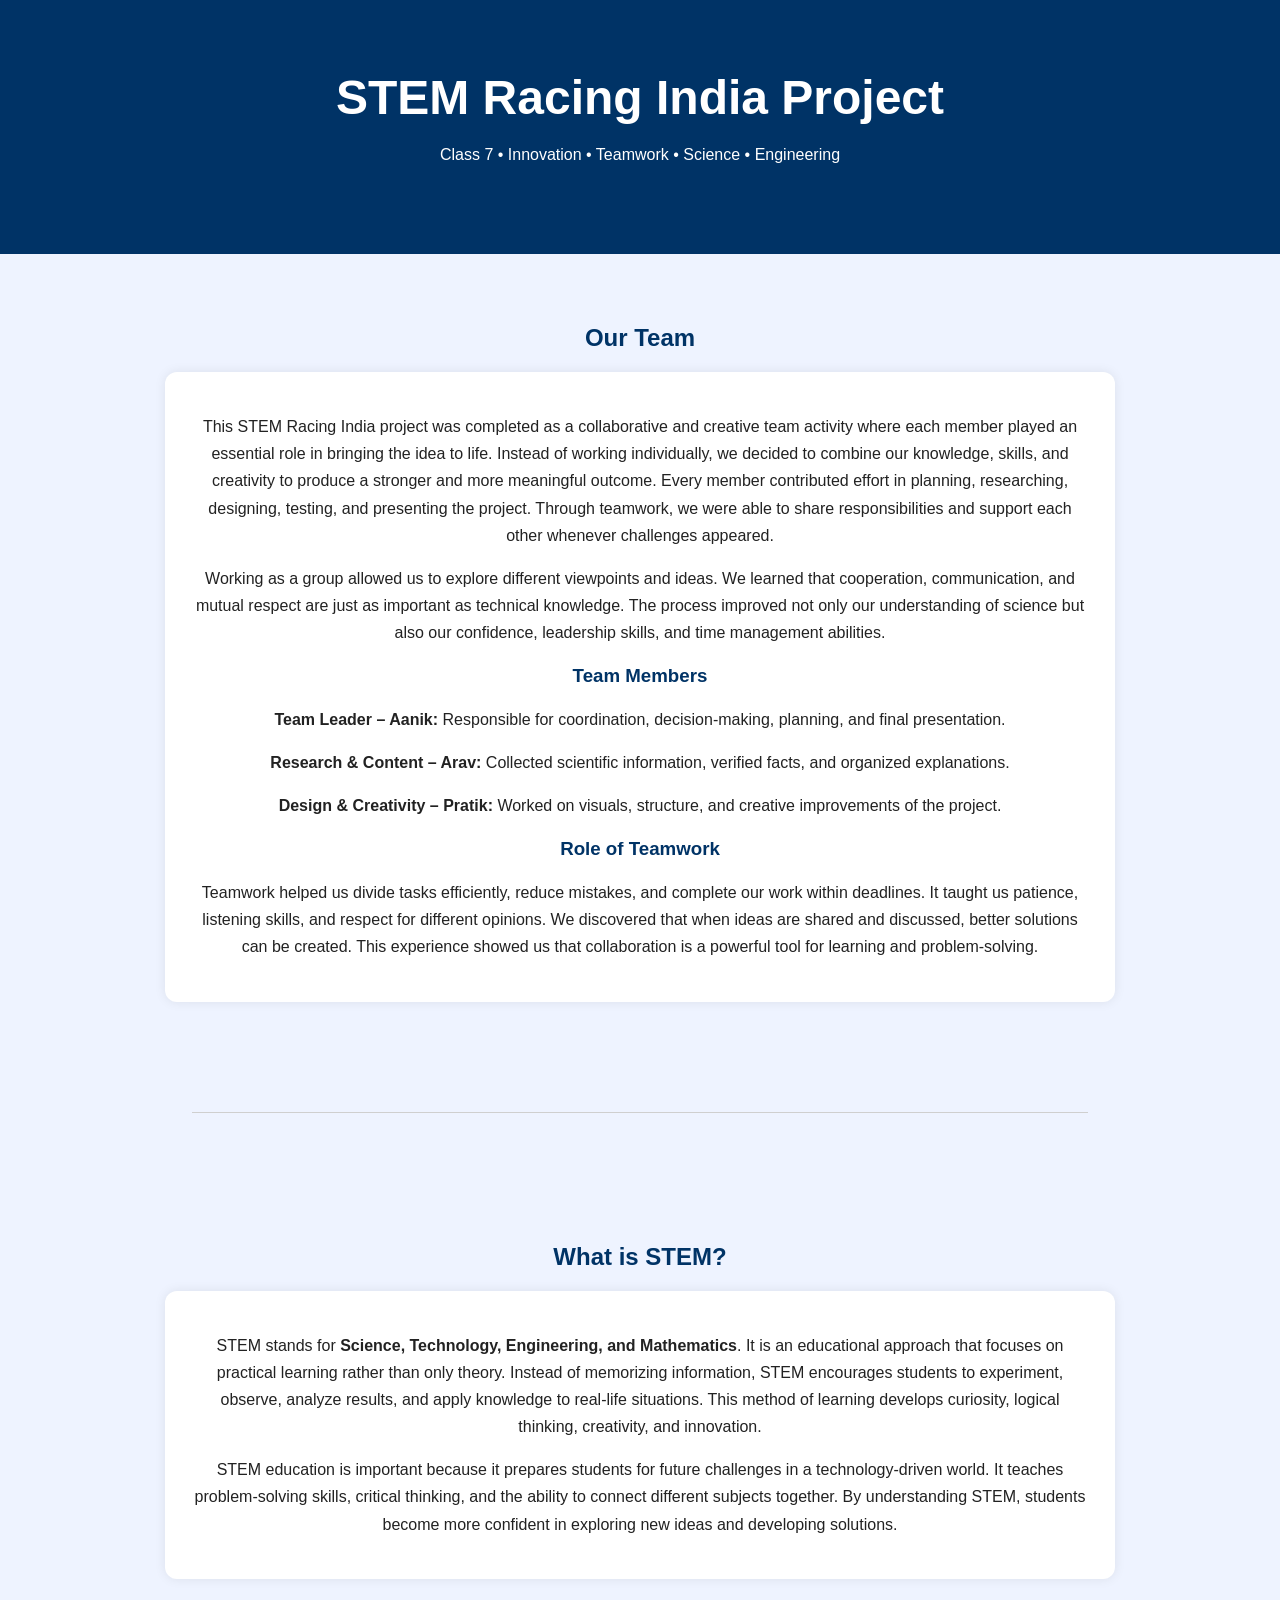
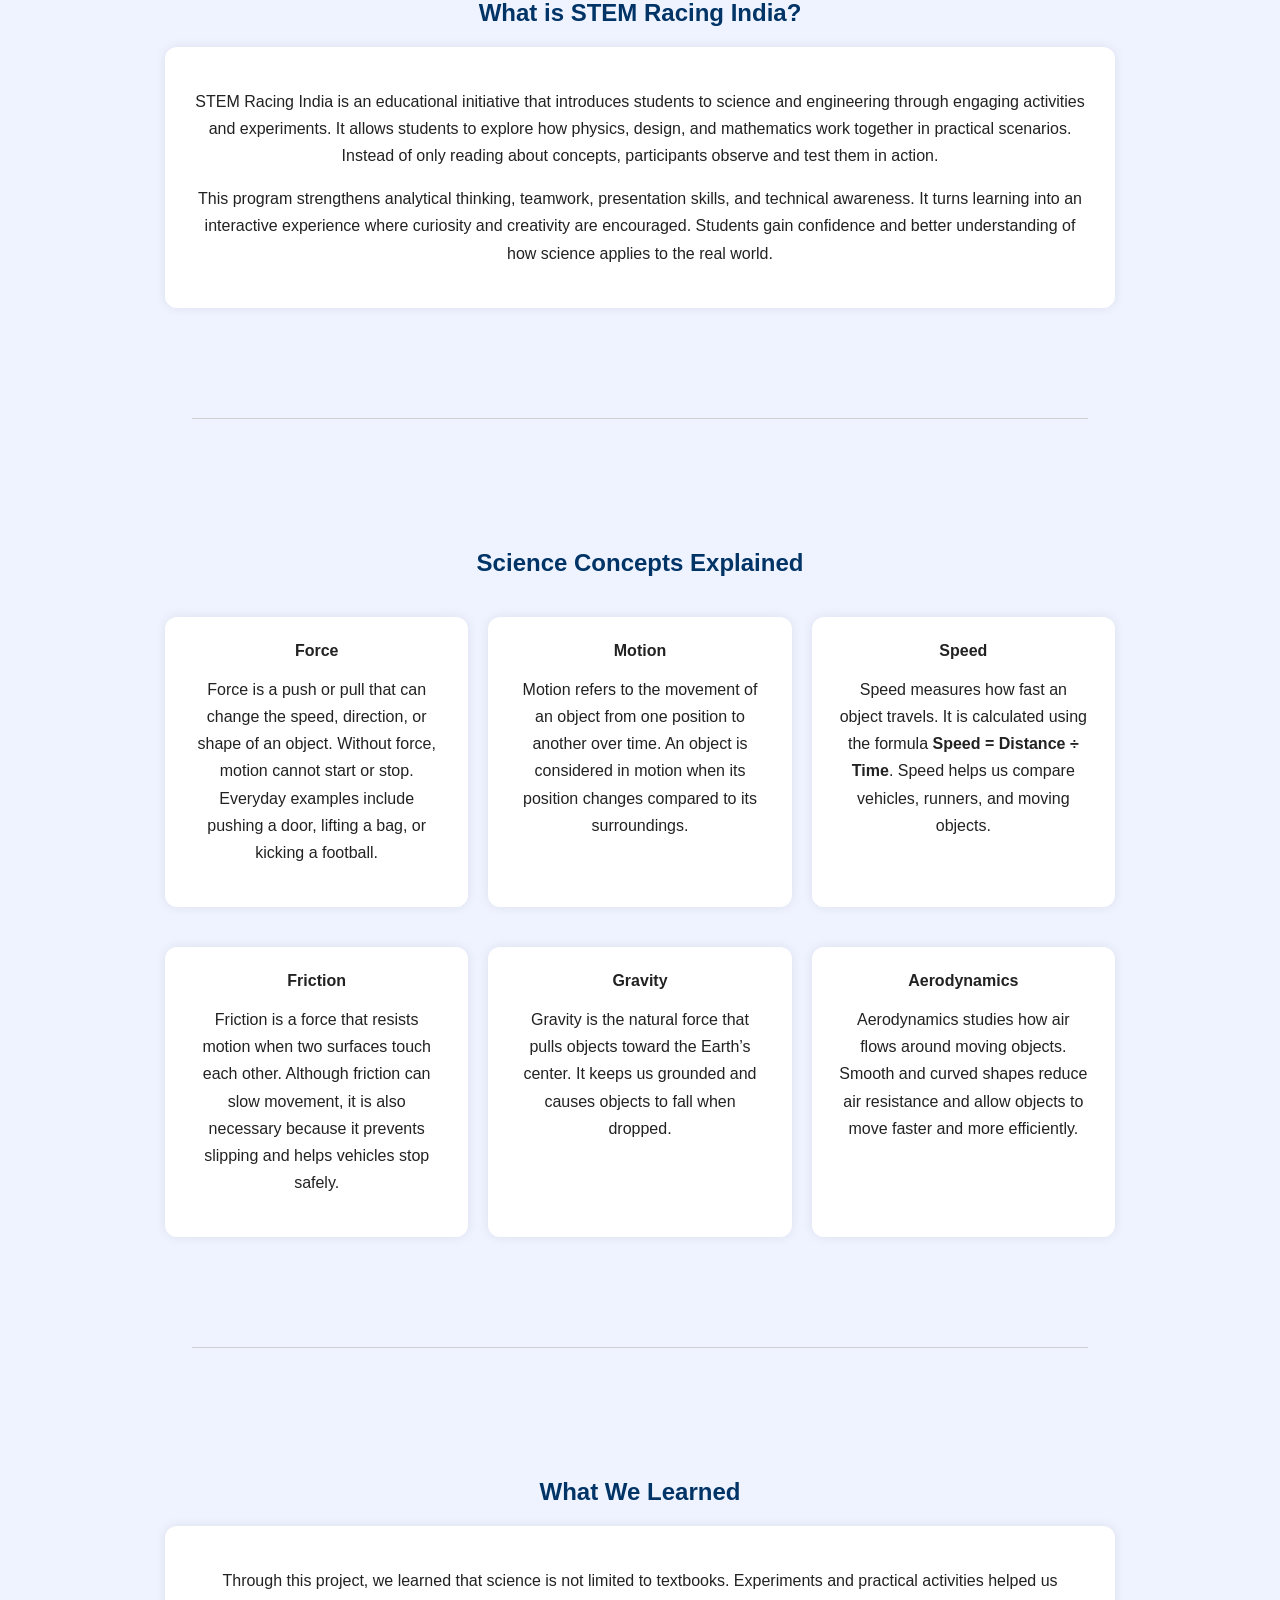
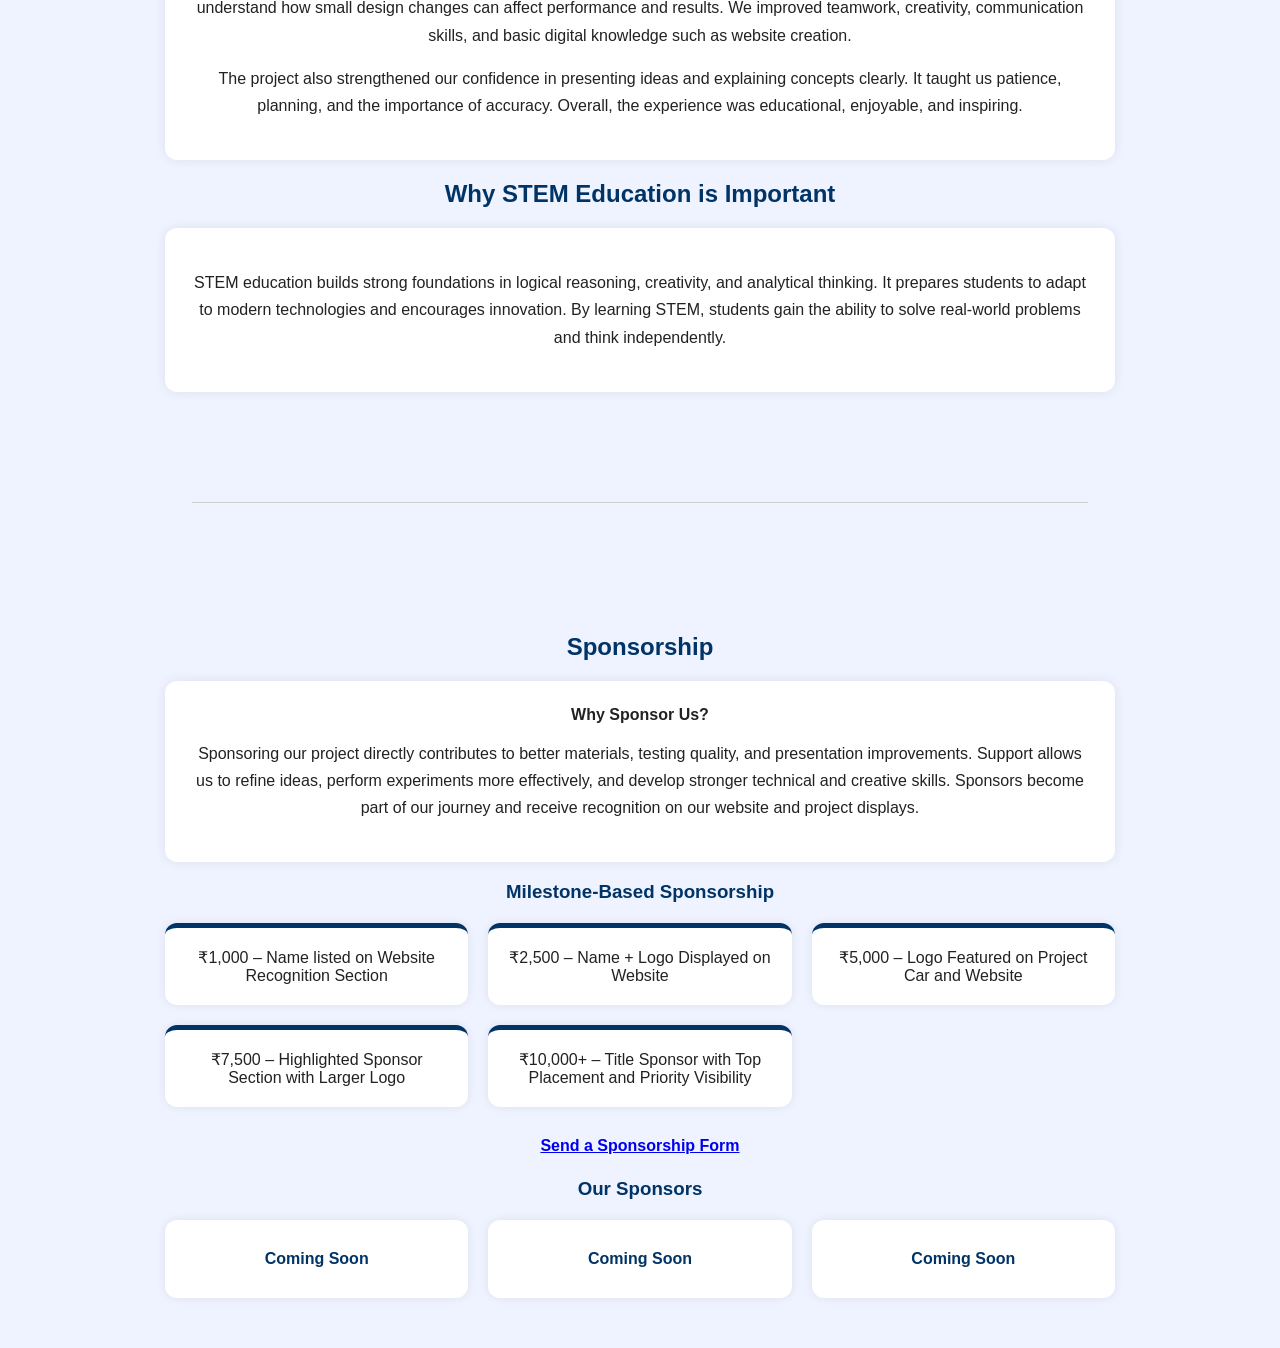
==== commit b3045a80: "Add files via upload" ====
--- a/index.html
+++ b/index.html
@@ -1,382 +1,317 @@
 <!DOCTYPE html>
 <html>
 <head>
-    <title>STEM Racing India</title>
-
-    <style>
-
-.sponsor-section {
-  background: #f4f7ff;
-  padding: 40px 20px;
-  margin-top: 40px;
-}
-
-.sponsor-box {
-  max-width: 900px;
+<title>STEM Racing India Project</title>
+
+<style>
+body {
+  margin: 0;
+  font-family: Arial, sans-serif;
+  background: #eef3ff;
+  color: #222;
+  text-align: center;
+}
+
+.header {
+  background: #003366;
+  color: white;
+  padding: 70px 20px;
+}
+
+.header h1 {
+  margin: 0;
+  font-size: 48px;
+}
+
+.section {
+  padding: 50px 20px;
+  max-width: 950px;
   margin: auto;
 }
 
-.milestones {
+h2, h3 {
+  color: #003366;
+}
+
+p {
+  line-height: 1.7;
+}
+
+.card {
+  background: white;
+  padding: 25px;
+  border-radius: 12px;
+  box-shadow: 0 0 12px rgba(0,0,0,0.08);
+  margin-top: 20px;
+}
+
+.grid {
   display: grid;
-  gap: 15px;
+  grid-template-columns: repeat(auto-fit, minmax(260px,1fr));
+  gap: 20px;
   margin-top: 20px;
 }
 
 .mile {
   background: white;
-  padding: 15px;
-  border-radius: 10px;
-  box-shadow: 0 0 6px rgba(0,0,0,0.1);
-}
-
-.mile h3 {
-  margin: 0;
+  padding: 20px;
+  border-radius: 12px;
+  box-shadow: 0 0 10px rgba(0,0,0,0.08);
+  border-top: 5px solid #003366;
+}
+
+.sponsor-gallery {
+  display: grid;
+  grid-template-columns: repeat(auto-fit, minmax(170px,1fr));
+  gap: 20px;
+  margin-top: 20px;
+}
+
+.sponsor-card {
+  background: white;
+  padding: 30px;
+  border-radius: 12px;
+  box-shadow: 0 0 10px rgba(0,0,0,0.08);
+  font-weight: bold;
   color: #003366;
 }
 
-.sponsor-section h2 {
-  color: #003366;
-}
-
-
-        body {
-            background-color: #e6f2ff;
-            font-family: Arial, sans-serif;
-            margin: 0;
-            padding: 0;
-        }
-
-        .container {
-            width: 85%;
-            margin: auto;
-            background-color: white;
-            padding: 25px;
-            border-radius: 10px;
-            margin-top: 20px;
-            margin-bottom: 20px;
-        }
-
-        h1 {
-            text-align: center;
-            color: #003366;
-        }
-
-        h2 {
-            color: #004d99;
-            margin-top: 30px;
-        }
-
-        h3 {
-            color: #0066cc;
-        }
-
-        p, li {
-            font-size: 16px;
-            line-height: 1.6;
-        }
-
-        .info {
-            text-align: center;
-            color: gray;
-        }
-
-        ul {
-            background-color: #f2f9ff;
-            padding: 15px;
-            border-radius: 8px;
-        }
-
-        footer {
-            text-align: center;
-            margin-top: 30px;
-            color: gray;
-            font-size: 14px;
-        }
-    </style>
+hr {
+  border: none;
+  height: 1px;
+  background: #cfcfcf;
+  margin: 60px auto;
+  width: 70%;
+}
+</style>
 </head>
 
 <body>
 
+<div class="header">
+  <h1>STEM Racing India Project</h1>
+  <p>Class 7 • Innovation • Teamwork • Science • Engineering</p>
+</div>
+
+<!-- TEAM -->
+<div class="section">
 <h2>Our Team</h2>
-<p>
-    This project was completed as a team activity. Each member contributed
-    their ideas, creativity and effort to complete the STEM project.
-    Teamwork helped us learn more effectively and understand science concepts more clearly.
+
+<div class="card">
+<p>
+This STEM Racing India project was completed as a collaborative and creative team
+activity where each member played an essential role in bringing the idea to life.
+Instead of working individually, we decided to combine our knowledge, skills,
+and creativity to produce a stronger and more meaningful outcome. Every member
+contributed effort in planning, researching, designing, testing, and presenting
+the project. Through teamwork, we were able to share responsibilities and support
+each other whenever challenges appeared.
+</p>
+
+<p>
+Working as a group allowed us to explore different viewpoints and ideas. We learned
+that cooperation, communication, and mutual respect are just as important as technical
+knowledge. The process improved not only our understanding of science but also our
+confidence, leadership skills, and time management abilities.
 </p>
 
 <h3>Team Members</h3>
-<ul>
-    <li><b>Team Leader:</b> Aanik</li>
-    <li><b>Research & Content:</b> Arav</li>
-    <li><b>Design & Creativity:</b> Pratik</li>
-    
-</ul>
+<p><b>Team Leader – Aanik:</b> Responsible for coordination, decision-making, planning, and final presentation.</p>
+<p><b>Research & Content – Arav:</b> Collected scientific information, verified facts, and organized explanations.</p>
+<p><b>Design & Creativity – Pratik:</b> Worked on visuals, structure, and creative improvements of the project.</p>
 
 <h3>Role of Teamwork</h3>
 <p>
-    Working as a team helped us share ideas and solve problems together.
-    We learned how to listen to others, respect different opinions,
-    and complete tasks on time. Teamwork made the project more enjoyable
-    and successful.
-</p>
-
-
-    <h1>STEM Racing India</h1>
-    <p class="info">Class 7 | School Project</p>
-
-    <h2>What is STEM?</h2>
-    <p>
-        STEM stands for <b>Science, Technology, Engineering and Mathematics</b>.
-        STEM education helps students learn concepts by doing activities, experiments,
-        and real-life problem solving instead of only reading from textbooks.
-    </p>
-
-    <h2>What is STEM Racing India?</h2>
-    <p>
-        STEM Racing India is an educational program that teaches students
-        scientific concepts through exciting learning activities.
-        It helps students understand how science is applied in the real world
-        using simple experiments and observations.
-    </p>
-
-
-    <h2>Science Concepts Explained</h2>
-
-    <h3>1. Force</h3>
-    <p>
-        Force is a push or a pull that can change the shape, direction,
-        or speed of an object. Without force, objects cannot move.
-    </p>
-    <p>
-        <b>Examples:</b> pushing a door, kicking a football, pulling a drawer.
-    </p>
-
-    <h3>2. Motion</h3>
-    <p>
-        Motion means the movement of an object from one place to another.
-        An object is said to be in motion when its position changes with time.
-    </p>
-    <p>
-        <b>Examples:</b> moving bus, flying bird, rolling ball.
-    </p>
-
-    <h3>3. Speed</h3>
-    <p>
-        Speed tells us how fast an object is moving.
-        It is the distance travelled by an object in a given amount of time.
-    </p>
-    <p>
-        <b>Formula:</b> Speed = Distance ÷ Time
-    </p>
-
-    <h3>4. Time</h3>
-    <p>
-        Time is the duration taken by an object to complete its motion.
-        In science experiments, time is measured using a clock or a stopwatch.
-    </p>
-
-    <h3>5. Friction</h3>
-    <p>
-        Friction is a force that opposes motion when two surfaces rub against each other.
-        It slows down moving objects.
-    </p>
-    <p>
-        Friction is useful because it helps us walk without slipping,
-        but too much friction can reduce speed.
-    </p>
-
-    <h3>6. Air Resistance</h3>
-    <p>
-        Air resistance is a type of friction caused by air.
-        Objects moving through the air experience air resistance.
-    </p>
-    <p>
-        Smooth shapes experience less air resistance and move more easily.
-    </p>
-
-    <h3>7. Gravity</h3>
-    <p>
-        Gravity is the force that pulls objects towards the Earth.
-        It is why objects fall when dropped.
-    </p>
-
-<h3>8. Aerodynamics</h3>
-
-<p>
-    Aerodynamics is the study of how air flows around an object when it moves.
-    Whenever an object moves through air, the air applies a force on it.
-    This force is known as air resistance or drag.
-</p>
-
-<p>
-    Air resistance acts in the opposite direction of motion and tries to slow
-    the object down. Faster moving objects experience more air resistance,
-    while slower objects experience less air resistance.
-</p>
-
-<h3>Effect of Shape on Aerodynamics</h3>
-<p>
-    The shape of an object plays an important role in aerodynamics.
-    Objects with flat or rough surfaces face more air resistance.
-    Objects with smooth and curved surfaces allow air to flow easily around them.
-</p>
-
-<h3>Streamlined Shape</h3>
-<p>
-    A streamlined shape is a smooth shape that helps reduce air resistance.
-    This shape allows air to move smoothly around the object,
-    helping it move faster and more efficiently.
-</p>
-
-<p>
-    Examples of streamlined shapes include aeroplanes, birds, fish and fast-moving cars.
-</p>
-
-<h3>Simple Experiment</h3>
-<p>
-    If a flat sheet of paper and a crumpled paper ball are dropped at the same time,
-    the paper ball reaches the ground first. This happens because the paper ball
-    has better aerodynamics and experiences less air resistance.
-</p>
-
-<h3>Uses of Aerodynamics in Real Life</h3>
-<ul>
-    <li>Helps vehicles move faster</li>
-    <li>Reduces air resistance and drag</li>
-    <li>Saves fuel and energy</li>
-    <li>Improves performance and safety</li>
-    <li>Used in aeroplanes, cars and sports equipment</li>
-</ul>
-
-
-    <h2>Real Life Applications of Science</h2>
-    <ul>
-        <li>Force helps us push, pull and lift objects</li>
-        <li>Friction allows vehicles to stop using brakes</li>
-        <li>Speed helps compare fast and slow vehicles</li>
-        <li>Air resistance is used in parachutes</li>
-        <li>Gravity keeps us on the ground</li>
-    </ul>
-
-
-
-    <h2>What I Learned from STEM Racing</h2>
-    <p>
-        Through STEM activities, I learned that science is not only theory
-        but also practical. I understood how small changes can affect results
-        and how experiments help us learn better.
-    </p>
-
-    <h2>Why STEM Education is Important</h2>
-    <p>
-        STEM education improves logical thinking, creativity and problem-solving skills.
-        It helps students understand how science and technology are used in daily life.
-    </p>
-
-<h1>Questions & Answers</h1>
-
-<center>
-
-    <h2>Project & Learning Questions</h2>
-
-</center>
-    <div class="question">
-        <h3>Q1. What did you learn from this project?</h3>
-        <p>
-            I learned that science is used in real life and not only in textbooks.
-            I also learned teamwork, basic web design and how to explain concepts clearly.
-        </p>
-    </div>
-
-    <div class="question">
-        <h3>Q2. Why is STEM education important?</h3>
-        <p>
-            STEM education improves logical thinking, creativity and problem-solving skills.
-            It prepares students for future learning and real-world challenges.
-        </p>
-    </div>
-
-    <div class="question">
-        <h3>Q3. How did you make this website?</h3>
-        <p>
-            I created this website using HTML. I used guidance for design and structure,
-            understood the content, and completed the project by myself.
-        </p>
-    </div>
-
-<div>
-<center>
-    <footer>
-		<ul>
-        		<li><p>Made by Aanik or by the team "THE COOL ONES" | Class 7 | | Stem racing | STEM Racing India Project |</p></li>
-		</ul>
-    </footer>
-
-<a href="sponsorship-form.html">click here to send us a Sponsorship Form</a>
-
-</center>
-
-
-
-</div>
-
-</div>
-
-<section id="sponsorship" class="sponsor-section">
-  <div class="sponsor-box">
-
-    <h2>Sponsorship</h2>
-
-    <h3>Why Sponsor Us?</h3>
-    <p>
-      Sponsoring our project helps us improve materials, testing quality,
-      and presentation. Your contribution allows us to experiment,
-      refine ideas, and develop stronger technical and creative skills.
-      Sponsors become part of our progress and are recognized on our
-      website and project displays.
-    </p>
-
-    <hr>
-
-    <h3>Milestone-Based Sponsorship</h3>
-    <p>
-      Our project grows step-by-step. Each milestone allows better design,
-      testing, and overall quality improvement.
-    </p>
-
-    <div class="milestones">
-
-      <div class="mile">
-        <h3>₹1,000 – Basic Upgrade</h3>
-        <p>Better prints, small design improvements, and visuals.</p>
-      </div>
-
-      <div class="mile">
-        <h3>₹2,500 – Enhanced Quality</h3>
-        <p>Stronger presentation boards and testing materials.</p>
-      </div>
-
-      <div class="mile">
-        <h3>₹5,000 – Advanced Display</h3>
-        <p>High-quality graphics and refined layout.</p>
-      </div>
-
-      <div class="mile">
-        <h3>₹7,500 – Professional Improvements</h3>
-        <p>Extra experimentation and upgraded visuals.</p>
-      </div>
-
-      <div class="mile">
-        <h3>₹10,000+ – Full Enhancement</h3>
-        <p>Premium materials and top-quality presentation setup.</p>
-      </div>
-
-    </div>
-
-  </div>
-</section>
-
+Teamwork helped us divide tasks efficiently, reduce mistakes, and complete our work
+within deadlines. It taught us patience, listening skills, and respect for different
+opinions. We discovered that when ideas are shared and discussed, better solutions
+can be created. This experience showed us that collaboration is a powerful tool
+for learning and problem-solving.
+</p>
+</div>
+
+</div>
+
+<hr>
+
+<!-- STEM -->
+<div class="section">
+<h2>What is STEM?</h2>
+
+<div class="card">
+<p>
+STEM stands for <b>Science, Technology, Engineering, and Mathematics</b>. It is an
+educational approach that focuses on practical learning rather than only theory.
+Instead of memorizing information, STEM encourages students to experiment, observe,
+analyze results, and apply knowledge to real-life situations. This method of learning
+develops curiosity, logical thinking, creativity, and innovation.
+</p>
+
+<p>
+STEM education is important because it prepares students for future challenges in a
+technology-driven world. It teaches problem-solving skills, critical thinking,
+and the ability to connect different subjects together. By understanding STEM,
+students become more confident in exploring new ideas and developing solutions.
+</p>
+</div>
+
+<h2>What is STEM Racing India?</h2>
+
+<div class="card">
+<p>
+STEM Racing India is an educational initiative that introduces students to science and
+engineering through engaging activities and experiments. It allows students to explore
+how physics, design, and mathematics work together in practical scenarios. Instead of
+only reading about concepts, participants observe and test them in action.
+</p>
+
+<p>
+This program strengthens analytical thinking, teamwork, presentation skills, and
+technical awareness. It turns learning into an interactive experience where curiosity
+and creativity are encouraged. Students gain confidence and better understanding of
+how science applies to the real world.
+</p>
+</div>
+
+</div>
+
+<hr>
+
+<!-- SCIENCE -->
+<div class="section">
+<h2>Science Concepts Explained</h2>
+
+<div class="grid">
+
+<div class="card">
+<b>Force</b>
+<p>
+Force is a push or pull that can change the speed, direction, or shape of an object.
+Without force, motion cannot start or stop. Everyday examples include pushing a door,
+lifting a bag, or kicking a football.
+</p>
+</div>
+
+<div class="card">
+<b>Motion</b>
+<p>
+Motion refers to the movement of an object from one position to another over time.
+An object is considered in motion when its position changes compared to its surroundings.
+</p>
+</div>
+
+<div class="card">
+<b>Speed</b>
+<p>
+Speed measures how fast an object travels. It is calculated using the formula
+<b>Speed = Distance ÷ Time</b>. Speed helps us compare vehicles, runners, and
+moving objects.
+</p>
+</div>
+
+<div class="card">
+<b>Friction</b>
+<p>
+Friction is a force that resists motion when two surfaces touch each other.
+Although friction can slow movement, it is also necessary because it prevents slipping
+and helps vehicles stop safely.
+</p>
+</div>
+
+<div class="card">
+<b>Gravity</b>
+<p>
+Gravity is the natural force that pulls objects toward the Earth’s center.
+It keeps us grounded and causes objects to fall when dropped.
+</p>
+</div>
+
+<div class="card">
+<b>Aerodynamics</b>
+<p>
+Aerodynamics studies how air flows around moving objects. Smooth and curved shapes
+reduce air resistance and allow objects to move faster and more efficiently.
+</p>
+</div>
+
+</div>
+
+</div>
+
+<hr>
+
+<!-- LEARNING -->
+<div class="section">
+<h2>What We Learned</h2>
+
+<div class="card">
+<p>
+Through this project, we learned that science is not limited to textbooks.
+Experiments and practical activities helped us understand how small design
+changes can affect performance and results. We improved teamwork, creativity,
+communication skills, and basic digital knowledge such as website creation.
+</p>
+
+<p>
+The project also strengthened our confidence in presenting ideas and explaining
+concepts clearly. It taught us patience, planning, and the importance of accuracy.
+Overall, the experience was educational, enjoyable, and inspiring.
+</p>
+</div>
+
+<h2>Why STEM Education is Important</h2>
+
+<div class="card">
+<p>
+STEM education builds strong foundations in logical reasoning, creativity,
+and analytical thinking. It prepares students to adapt to modern technologies
+and encourages innovation. By learning STEM, students gain the ability
+to solve real-world problems and think independently.
+</p>
+</div>
+
+</div>
+
+<hr>
+
+<!-- SPONSORSHIP -->
+<div class="section">
+<h2>Sponsorship</h2>
+
+<div class="card">
+<b>Why Sponsor Us?</b>
+<p>
+Sponsoring our project directly contributes to better materials, testing quality,
+and presentation improvements. Support allows us to refine ideas, perform
+experiments more effectively, and develop stronger technical and creative skills.
+Sponsors become part of our journey and receive recognition on our website
+and project displays.
+</p>
+</div>
+
+<h3>Milestone-Based Sponsorship</h3>
+
+<div class="grid">
+<div class="mile">₹1,000 – Name listed on Website Recognition Section</div>
+<div class="mile">₹2,500 – Name + Logo Displayed on Website</div>
+<div class="mile">₹5,000 – Logo Featured on Project Car and Website</div>
+<div class="mile">₹7,500 – Highlighted Sponsor Section with Larger Logo</div>
+<div class="mile">₹10,000+ – Title Sponsor with Top Placement and Priority Visibility</div>
+</div>
+
+<p style="margin-top:25px;">
+<a href="sponsorship-form.html"><b>Send a Sponsorship Form</b></a>
+</p>
+
+<h3>Our Sponsors</h3>
+
+<div class="sponsor-gallery">
+<div class="sponsor-card">Coming Soon</div>
+<div class="sponsor-card">Coming Soon</div>
+<div class="sponsor-card">Coming Soon</div>
+</div>
+
+</div>
 
 </body>
 </html>
-
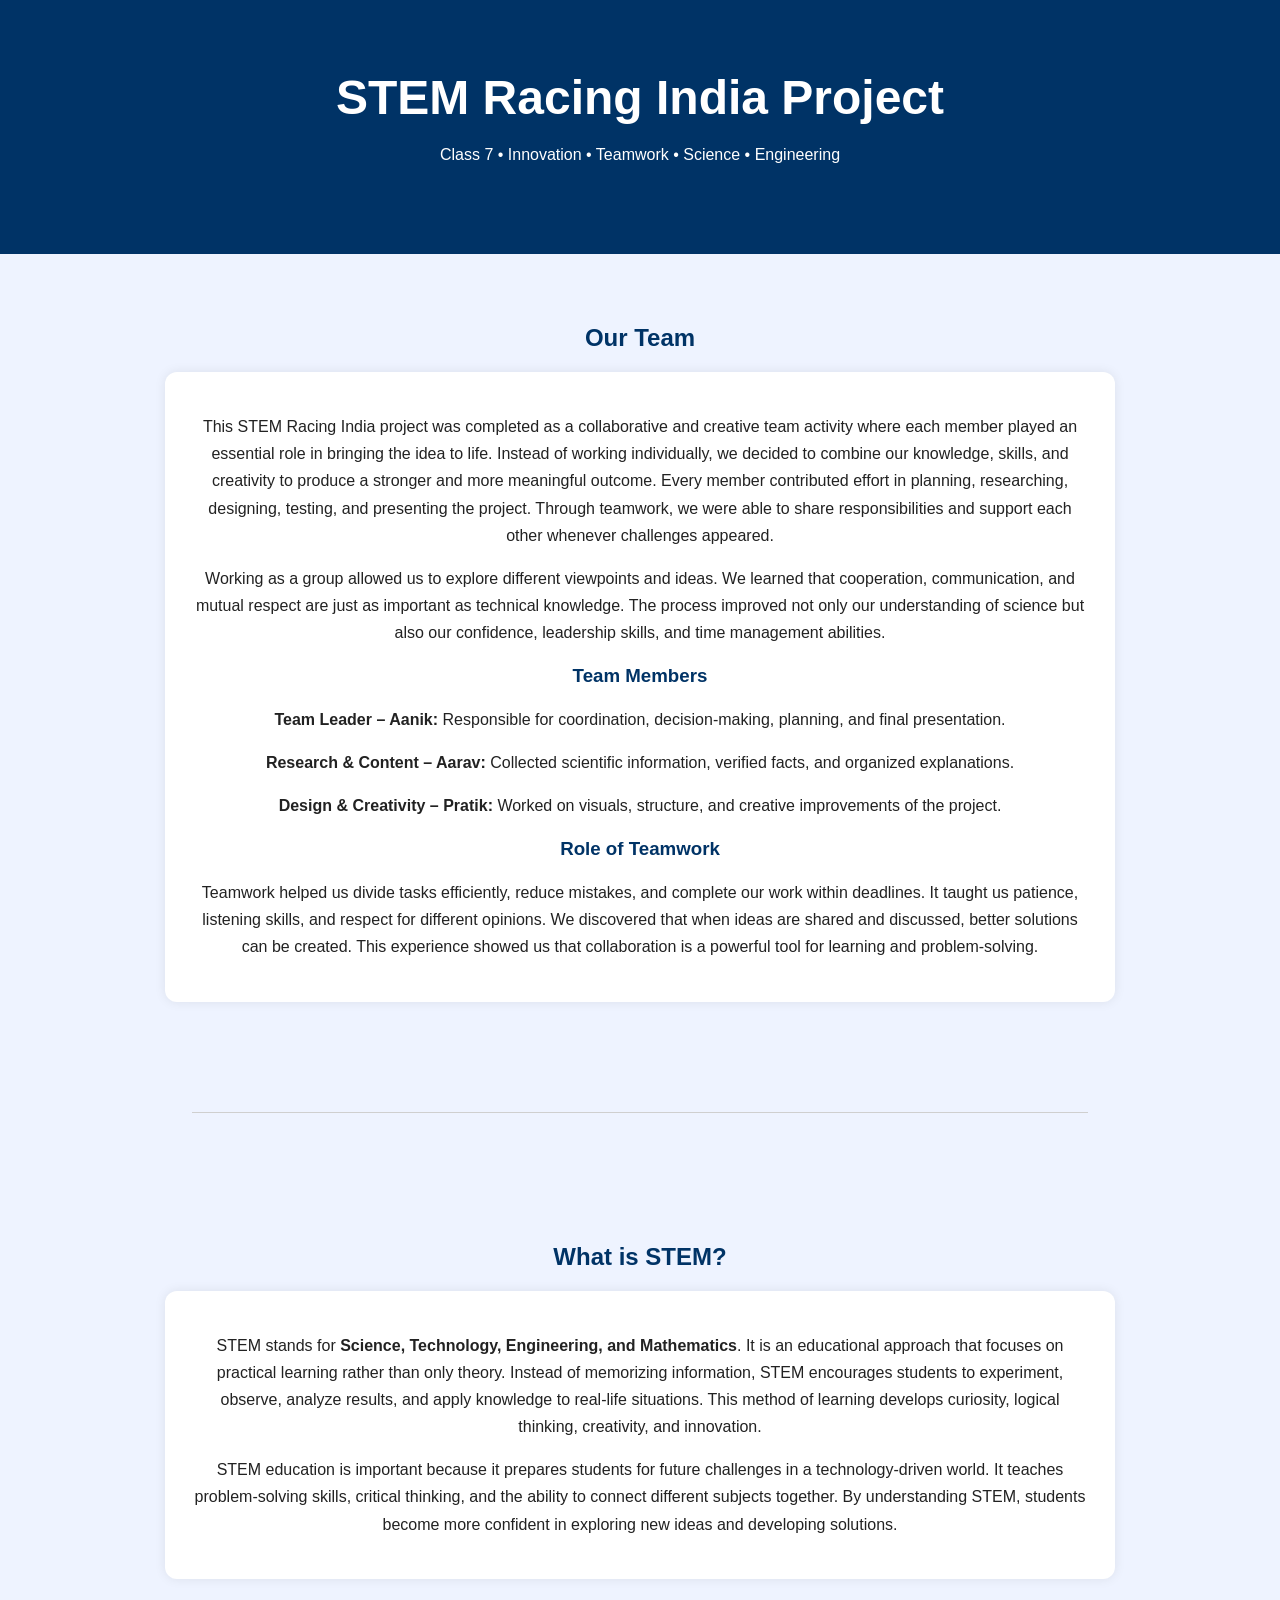
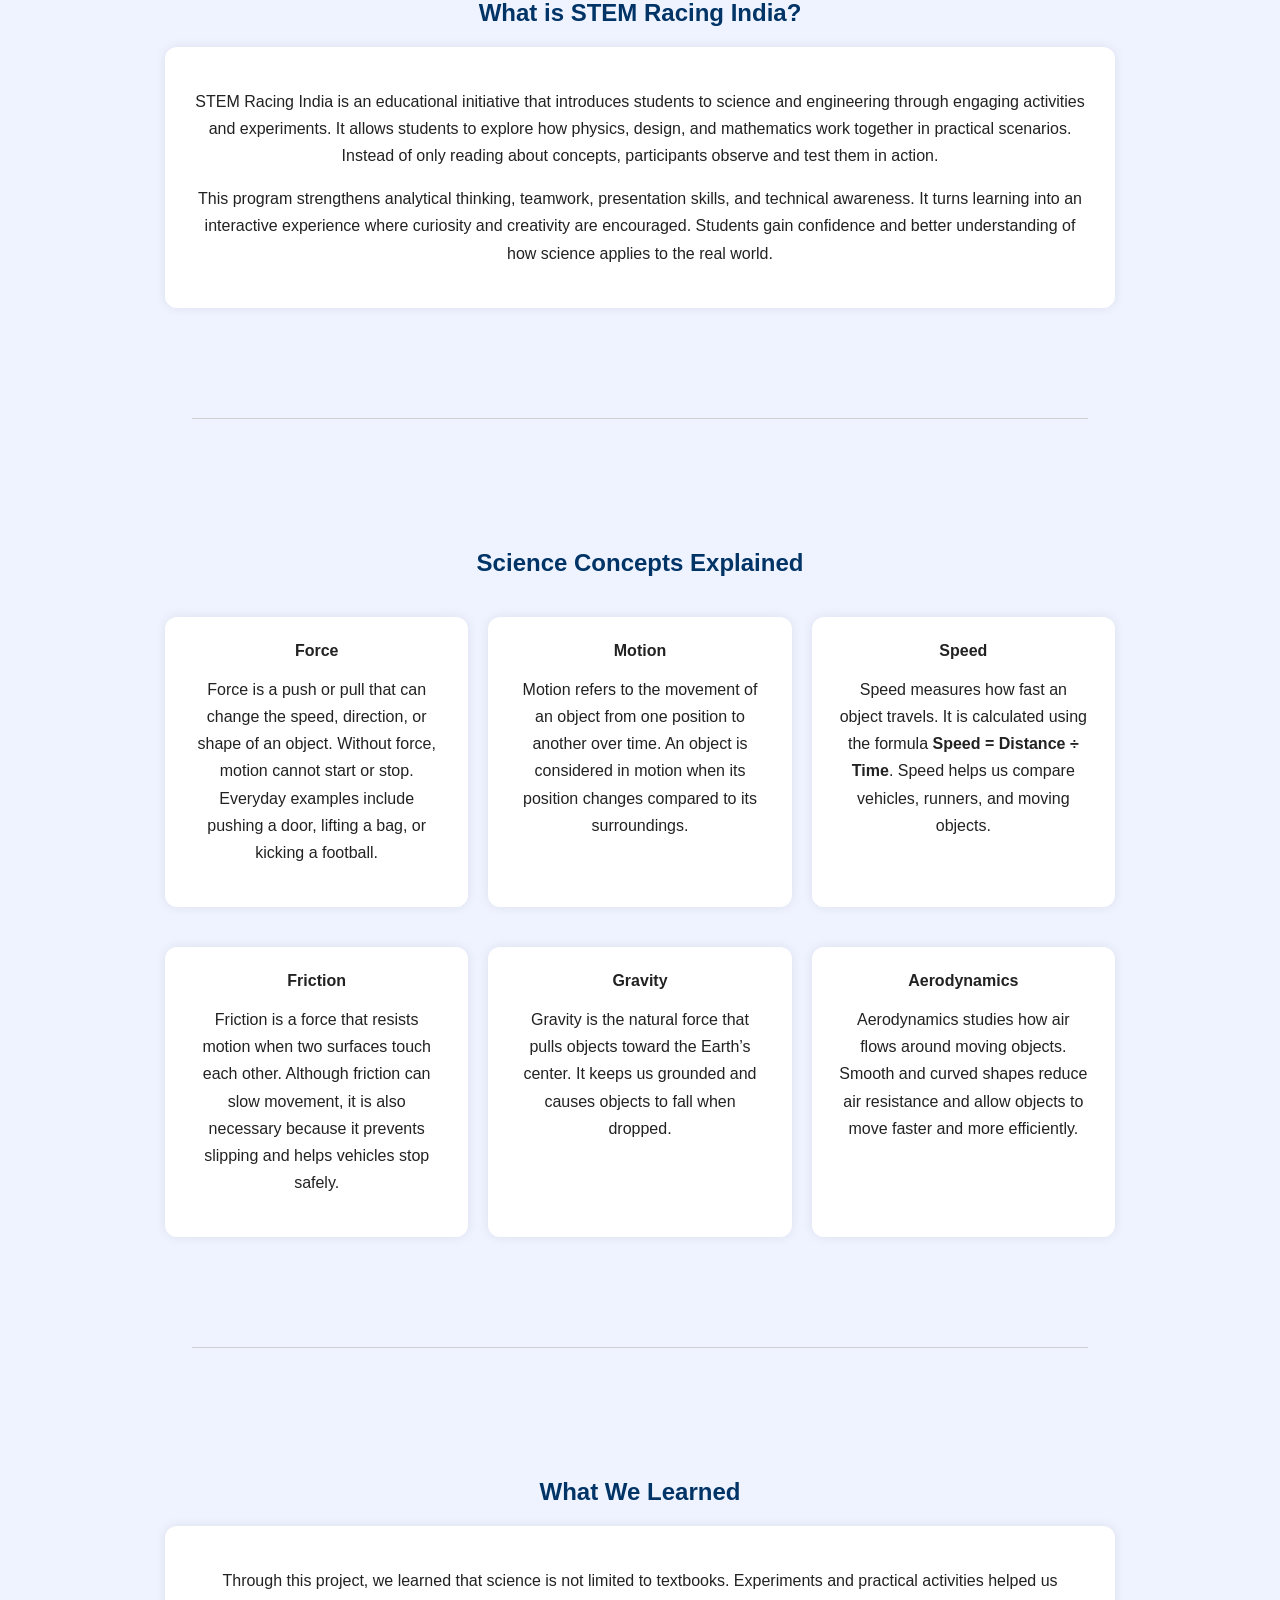
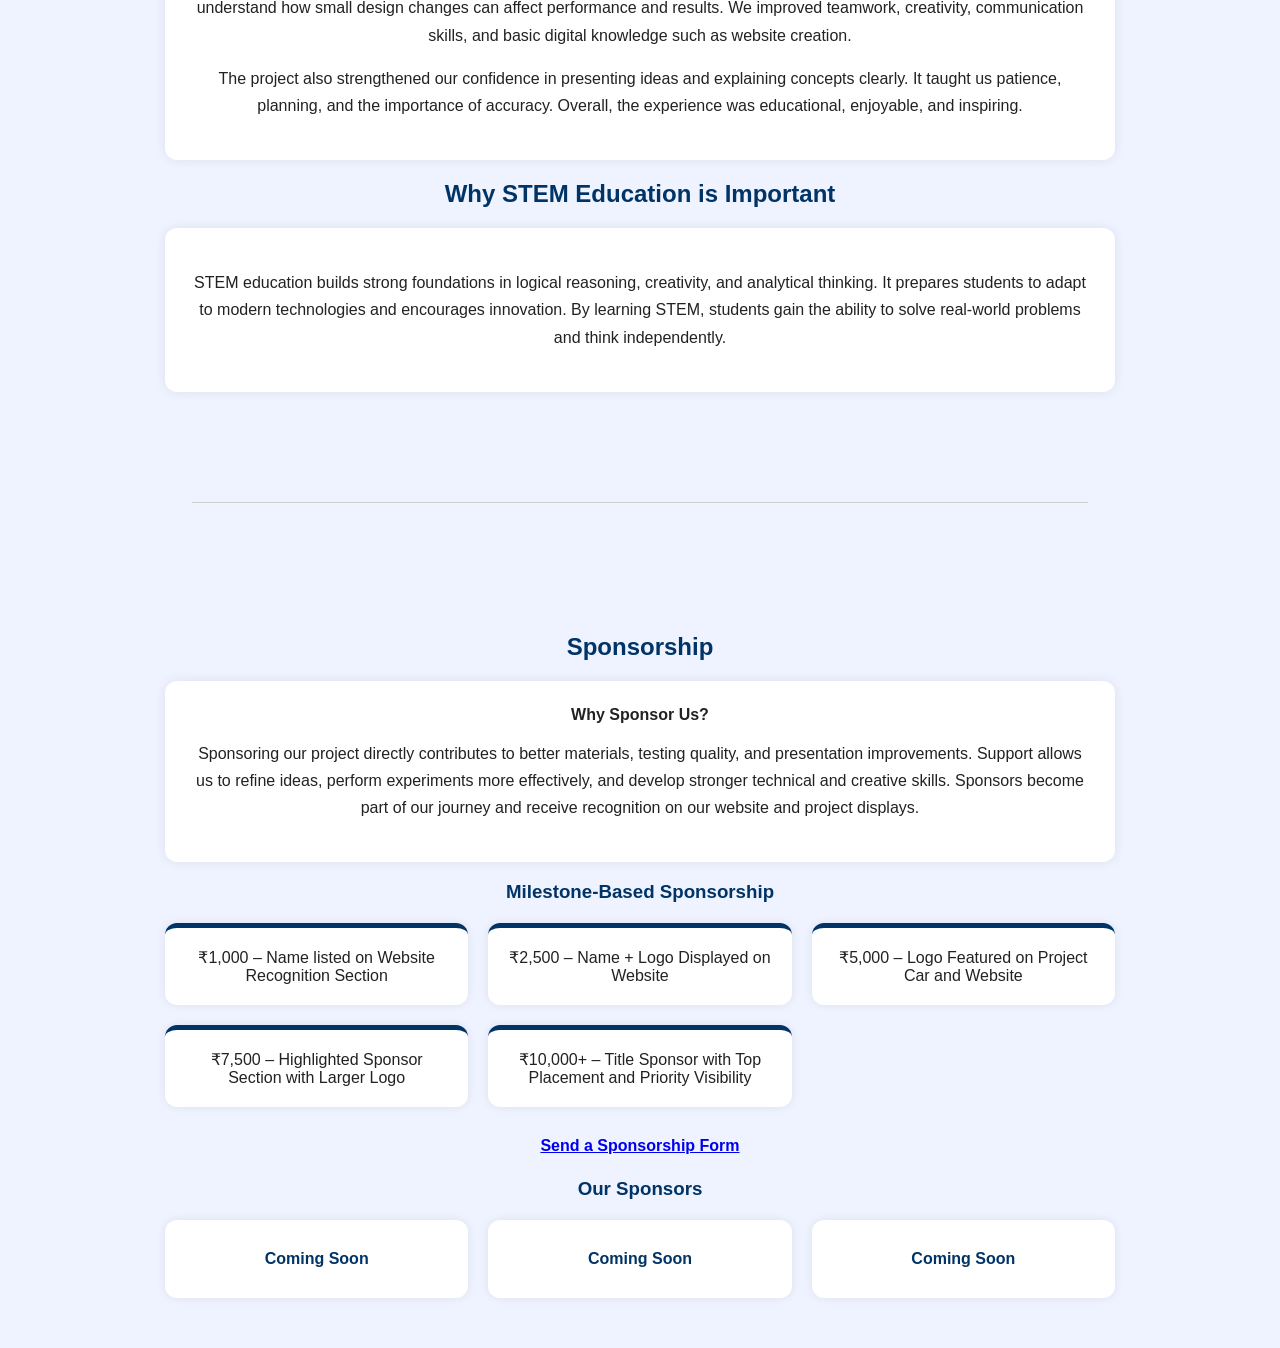
==== commit 887b1226: "Update index.html" ====
--- a/index.html
+++ b/index.html
@@ -117,7 +117,7 @@
 
 <h3>Team Members</h3>
 <p><b>Team Leader – Aanik:</b> Responsible for coordination, decision-making, planning, and final presentation.</p>
-<p><b>Research & Content – Arav:</b> Collected scientific information, verified facts, and organized explanations.</p>
+<p><b>Research & Content – Aarav:</b> Collected scientific information, verified facts, and organized explanations.</p>
 <p><b>Design & Creativity – Pratik:</b> Worked on visuals, structure, and creative improvements of the project.</p>
 
 <h3>Role of Teamwork</h3>
@@ -315,3 +315,4 @@
 
 </body>
 </html>
+
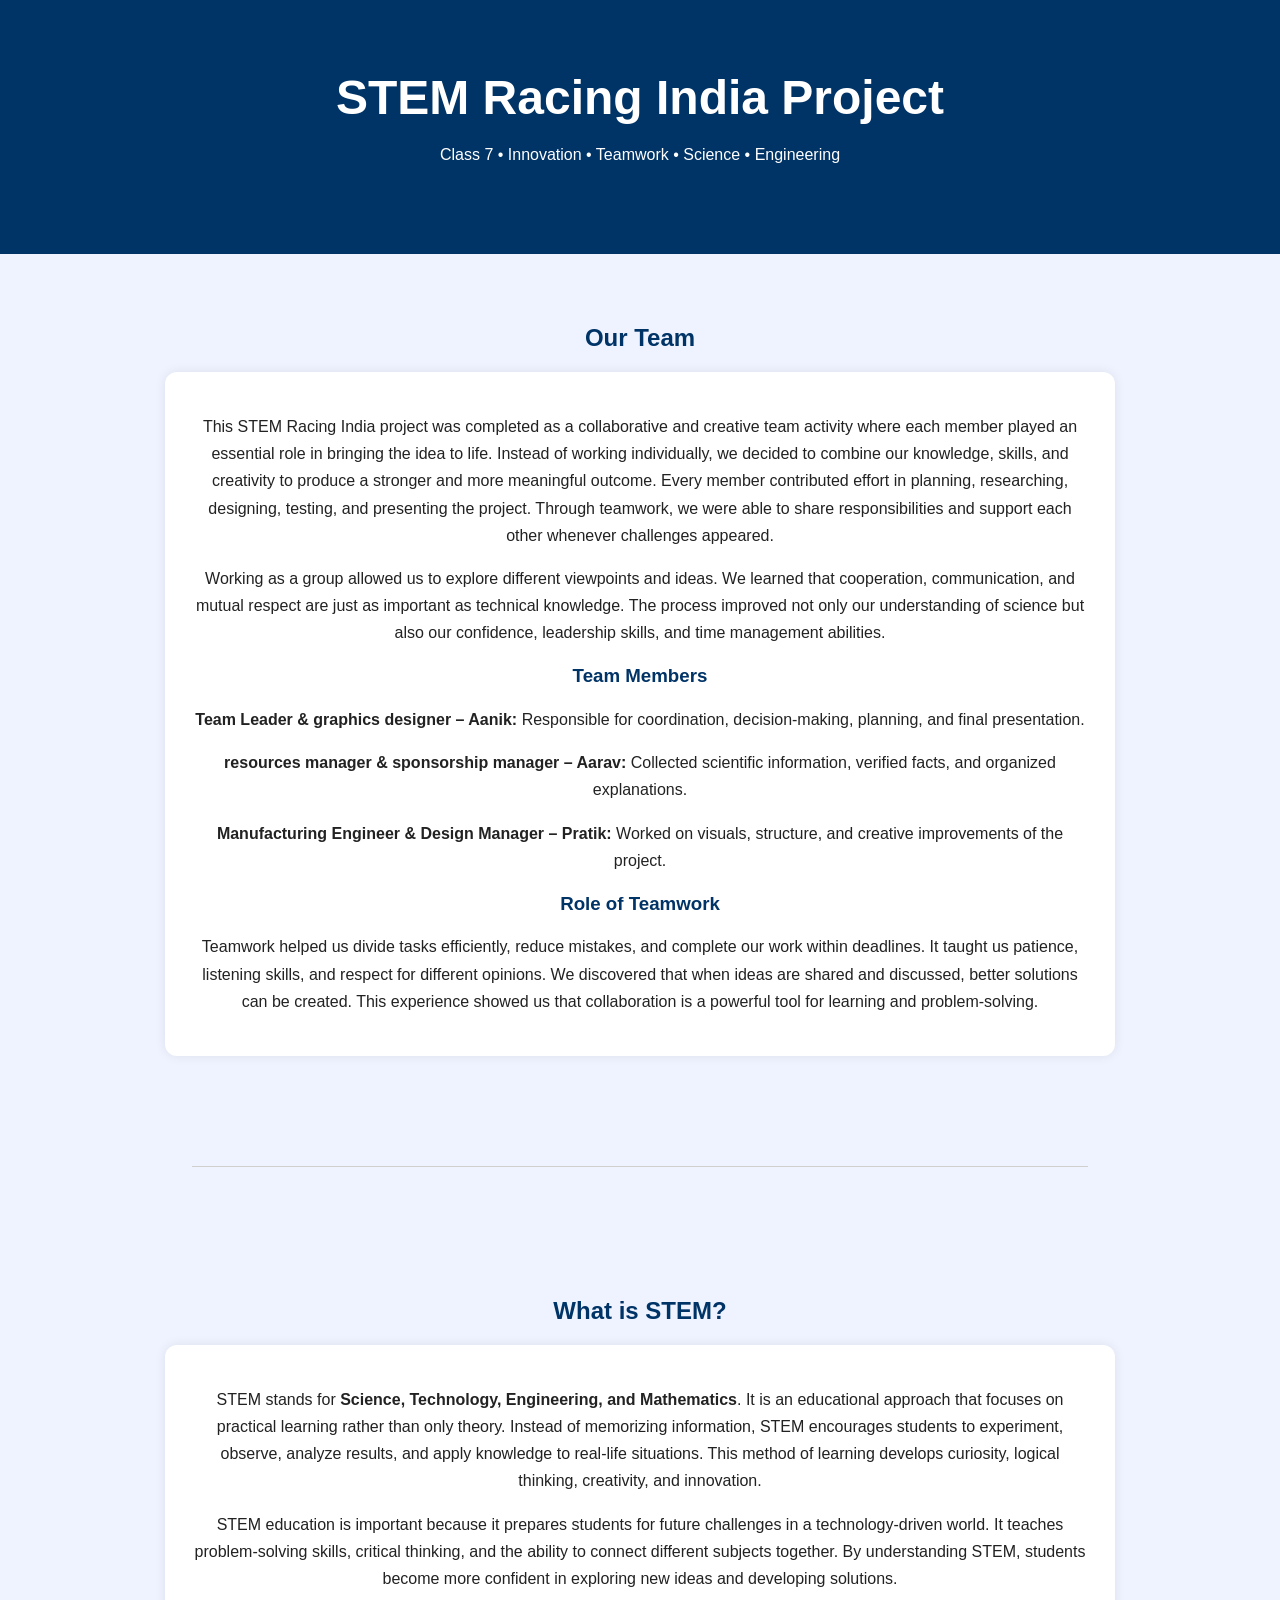
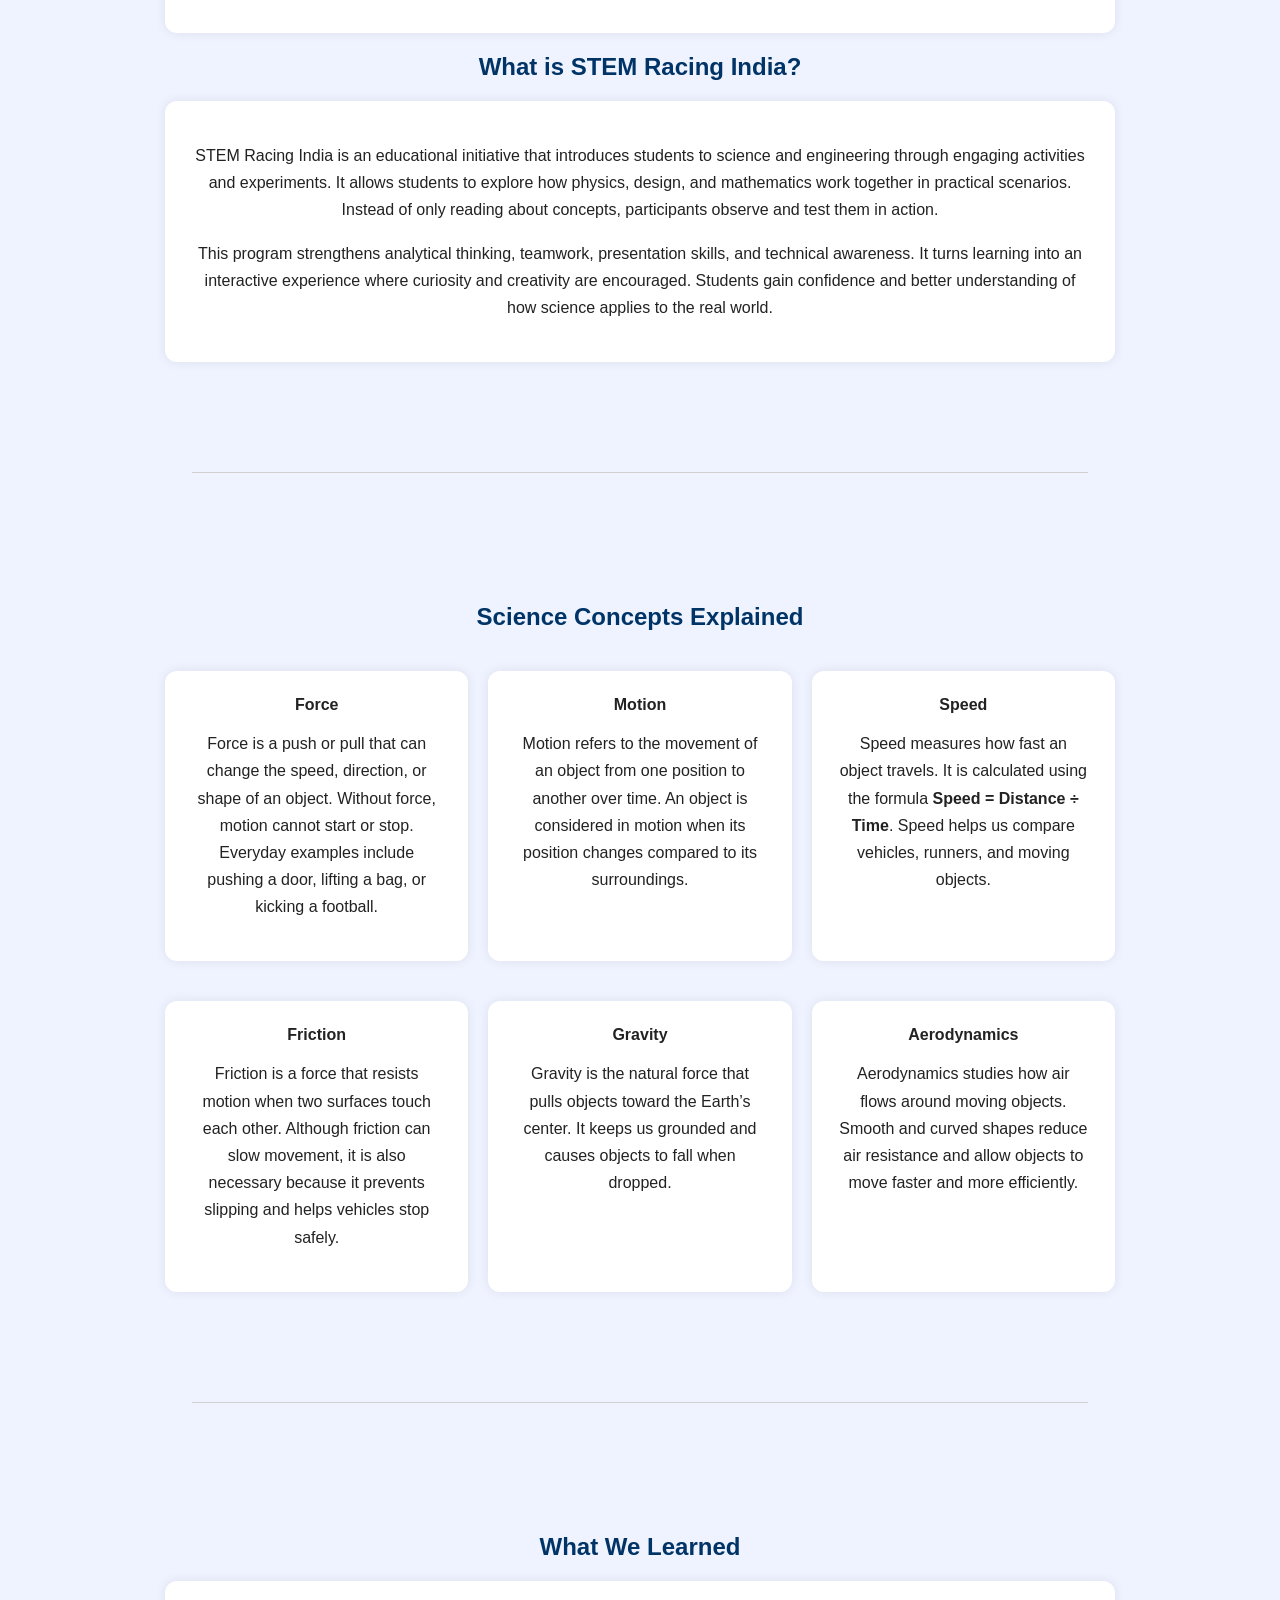
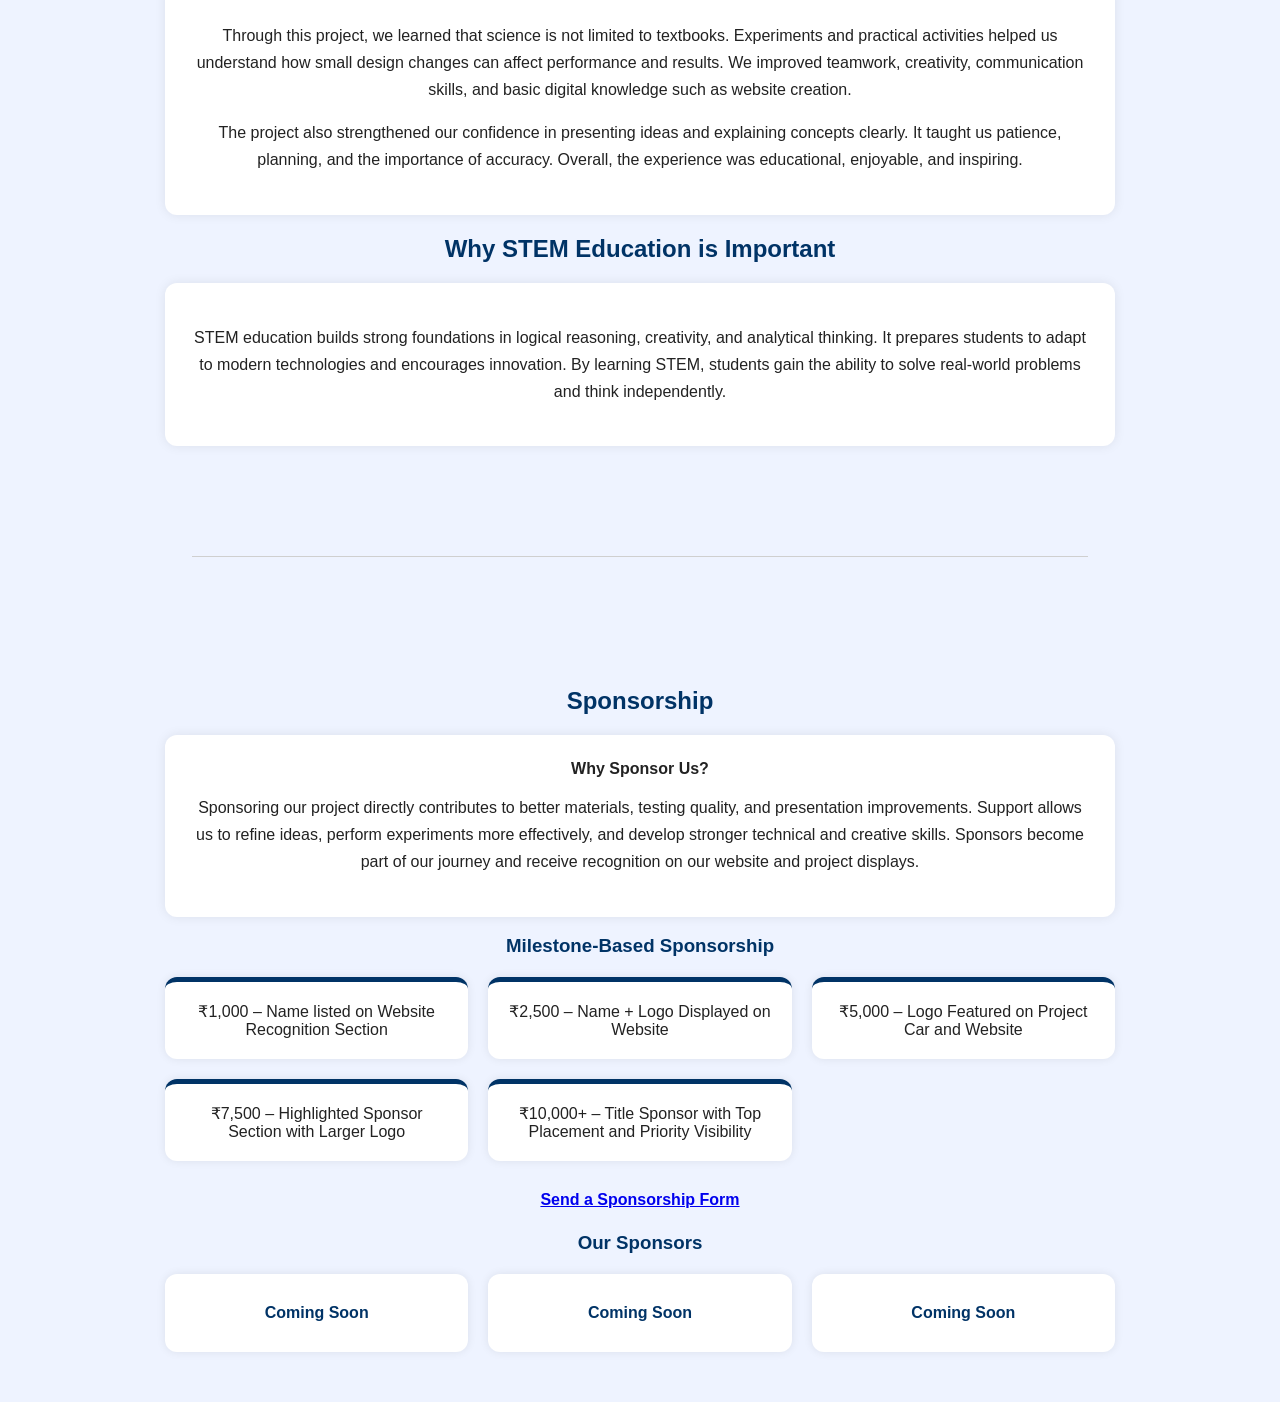
==== commit 4e6b8b05: "Update index.html" ====
--- a/index.html
+++ b/index.html
@@ -116,9 +116,9 @@
 </p>
 
 <h3>Team Members</h3>
-<p><b>Team Leader – Aanik:</b> Responsible for coordination, decision-making, planning, and final presentation.</p>
-<p><b>Research & Content – Aarav:</b> Collected scientific information, verified facts, and organized explanations.</p>
-<p><b>Design & Creativity – Pratik:</b> Worked on visuals, structure, and creative improvements of the project.</p>
+<p><b>Team Leader & graphics designer – Aanik:</b> Responsible for coordination, decision-making, planning, and final presentation.</p>
+<p><b> resources manager & sponsorship manager – Aarav:</b> Collected scientific information, verified facts, and organized explanations.</p>
+<p><b> Manufacturing Engineer & Design Manager – Pratik:</b> Worked on visuals, structure, and creative improvements of the project.</p>
 
 <h3>Role of Teamwork</h3>
 <p>
@@ -316,3 +316,4 @@
 </body>
 </html>
 
+
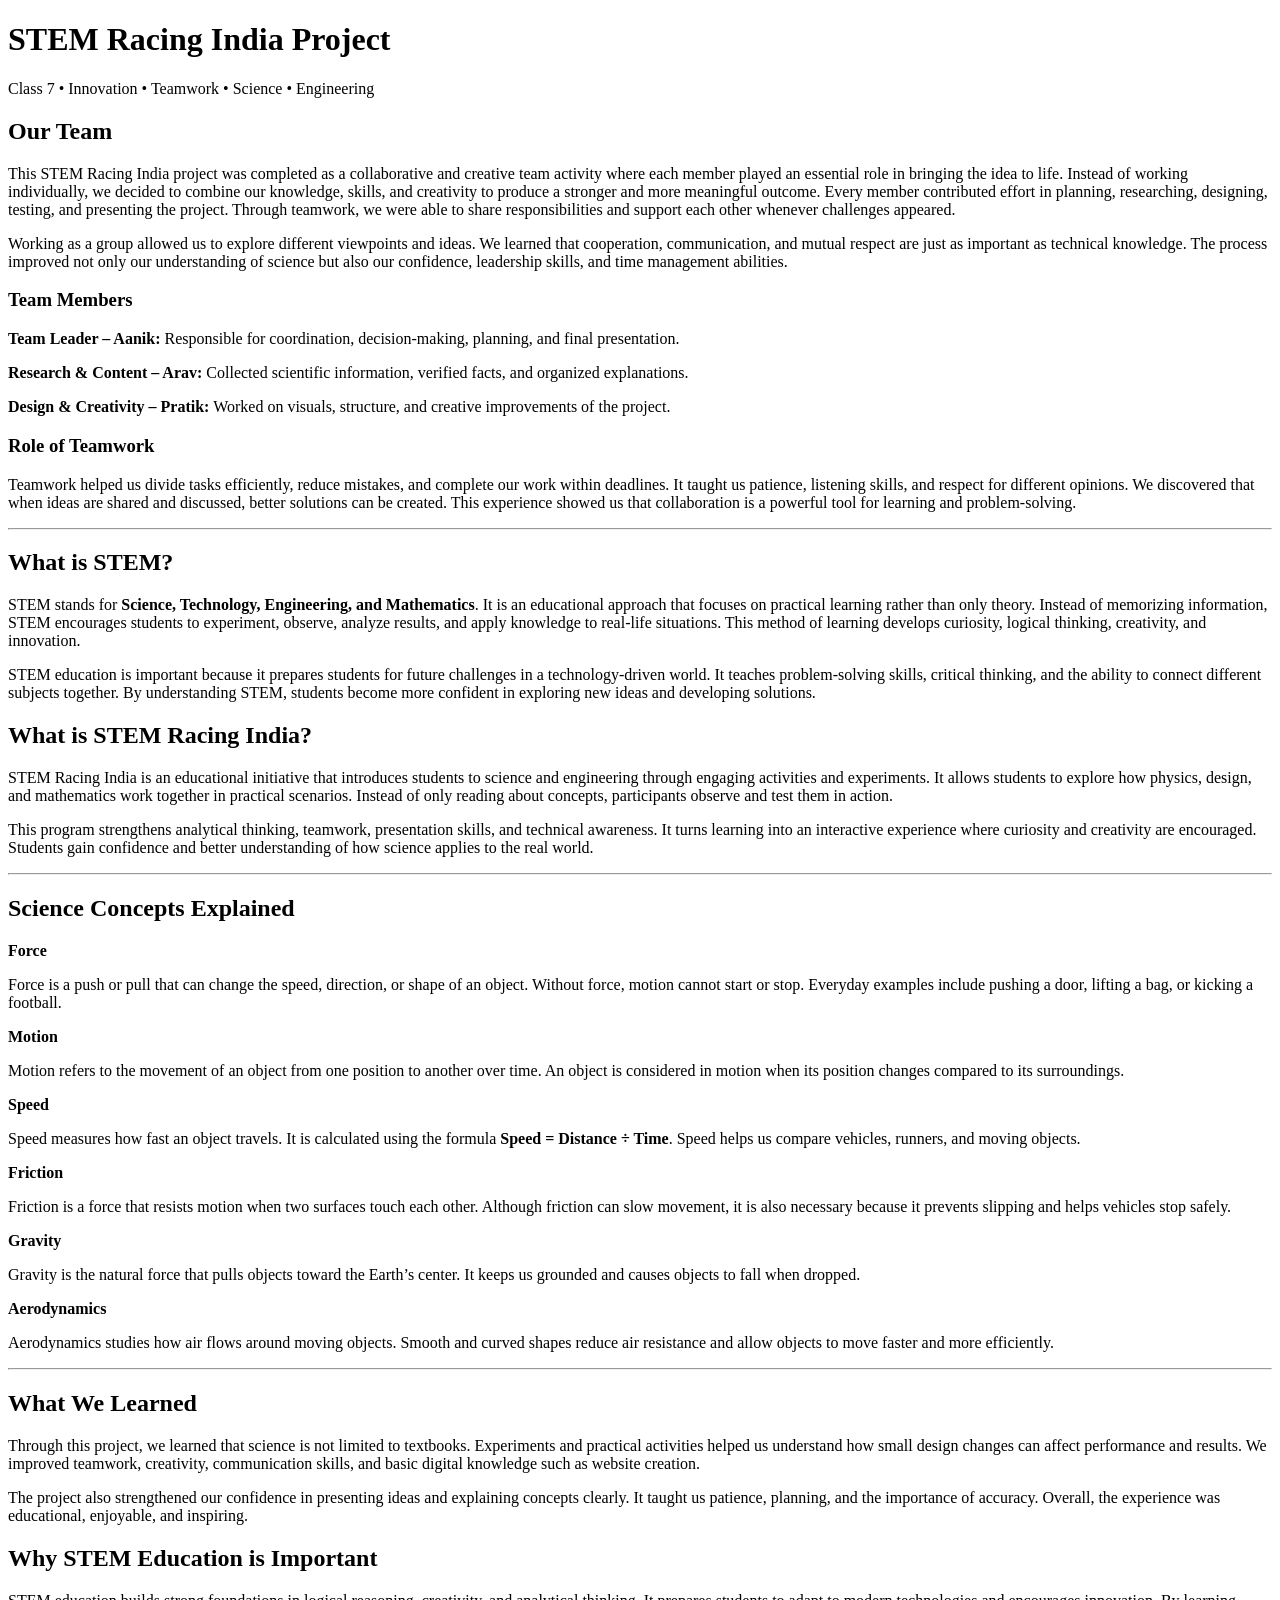
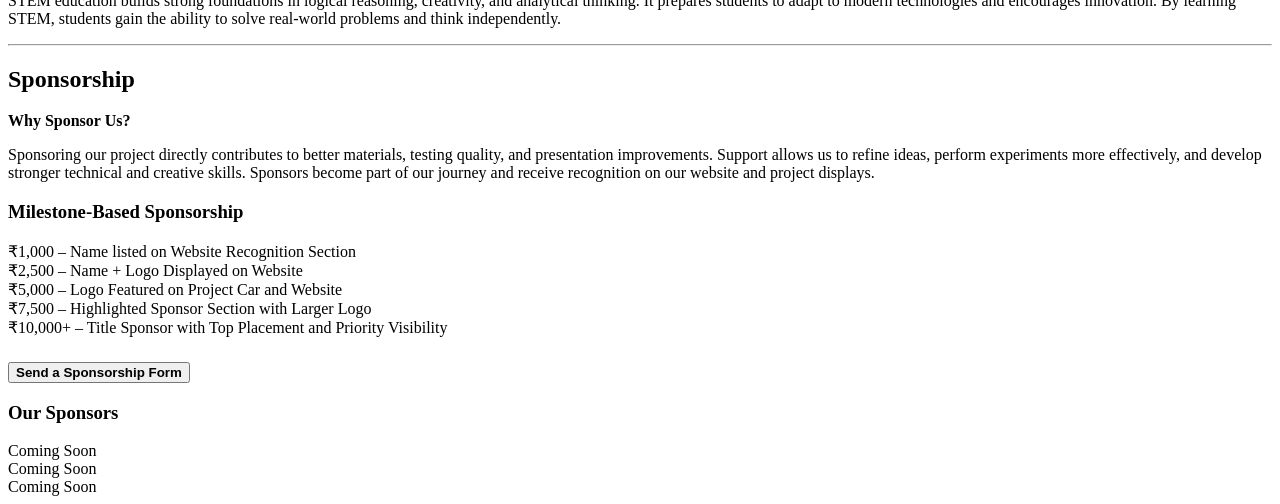
==== commit 02686819: "Rename Stem-website/index.html to index.html" ====
--- a/index.html
+++ b/index.html
@@ -3,87 +3,7 @@
 <head>
 <title>STEM Racing India Project</title>
 
-<style>
-body {
-  margin: 0;
-  font-family: Arial, sans-serif;
-  background: #eef3ff;
-  color: #222;
-  text-align: center;
-}
-
-.header {
-  background: #003366;
-  color: white;
-  padding: 70px 20px;
-}
-
-.header h1 {
-  margin: 0;
-  font-size: 48px;
-}
-
-.section {
-  padding: 50px 20px;
-  max-width: 950px;
-  margin: auto;
-}
-
-h2, h3 {
-  color: #003366;
-}
-
-p {
-  line-height: 1.7;
-}
-
-.card {
-  background: white;
-  padding: 25px;
-  border-radius: 12px;
-  box-shadow: 0 0 12px rgba(0,0,0,0.08);
-  margin-top: 20px;
-}
-
-.grid {
-  display: grid;
-  grid-template-columns: repeat(auto-fit, minmax(260px,1fr));
-  gap: 20px;
-  margin-top: 20px;
-}
-
-.mile {
-  background: white;
-  padding: 20px;
-  border-radius: 12px;
-  box-shadow: 0 0 10px rgba(0,0,0,0.08);
-  border-top: 5px solid #003366;
-}
-
-.sponsor-gallery {
-  display: grid;
-  grid-template-columns: repeat(auto-fit, minmax(170px,1fr));
-  gap: 20px;
-  margin-top: 20px;
-}
-
-.sponsor-card {
-  background: white;
-  padding: 30px;
-  border-radius: 12px;
-  box-shadow: 0 0 10px rgba(0,0,0,0.08);
-  font-weight: bold;
-  color: #003366;
-}
-
-hr {
-  border: none;
-  height: 1px;
-  background: #cfcfcf;
-  margin: 60px auto;
-  width: 70%;
-}
-</style>
+<link rel="stylesheet" href="style.css">
 </head>
 
 <body>
@@ -116,9 +36,9 @@
 </p>
 
 <h3>Team Members</h3>
-<p><b>Team Leader & graphics designer – Aanik:</b> Responsible for coordination, decision-making, planning, and final presentation.</p>
-<p><b> resources manager & sponsorship manager – Aarav:</b> Collected scientific information, verified facts, and organized explanations.</p>
-<p><b> Manufacturing Engineer & Design Manager – Pratik:</b> Worked on visuals, structure, and creative improvements of the project.</p>
+<p><b>Team Leader – Aanik:</b> Responsible for coordination, decision-making, planning, and final presentation.</p>
+<p><b>Research & Content – Arav:</b> Collected scientific information, verified facts, and organized explanations.</p>
+<p><b>Design & Creativity – Pratik:</b> Worked on visuals, structure, and creative improvements of the project.</p>
 
 <h3>Role of Teamwork</h3>
 <p>
@@ -300,7 +220,7 @@
 </div>
 
 <p style="margin-top:25px;">
-<a href="sponsorship-form.html"><b>Send a Sponsorship Form</b></a>
+<a href="sponsorship-form.html"><button><b>Send a Sponsorship Form</b></button></a>
 </p>
 
 <h3>Our Sponsors</h3>
@@ -315,5 +235,3 @@
 
 </body>
 </html>
-
-
